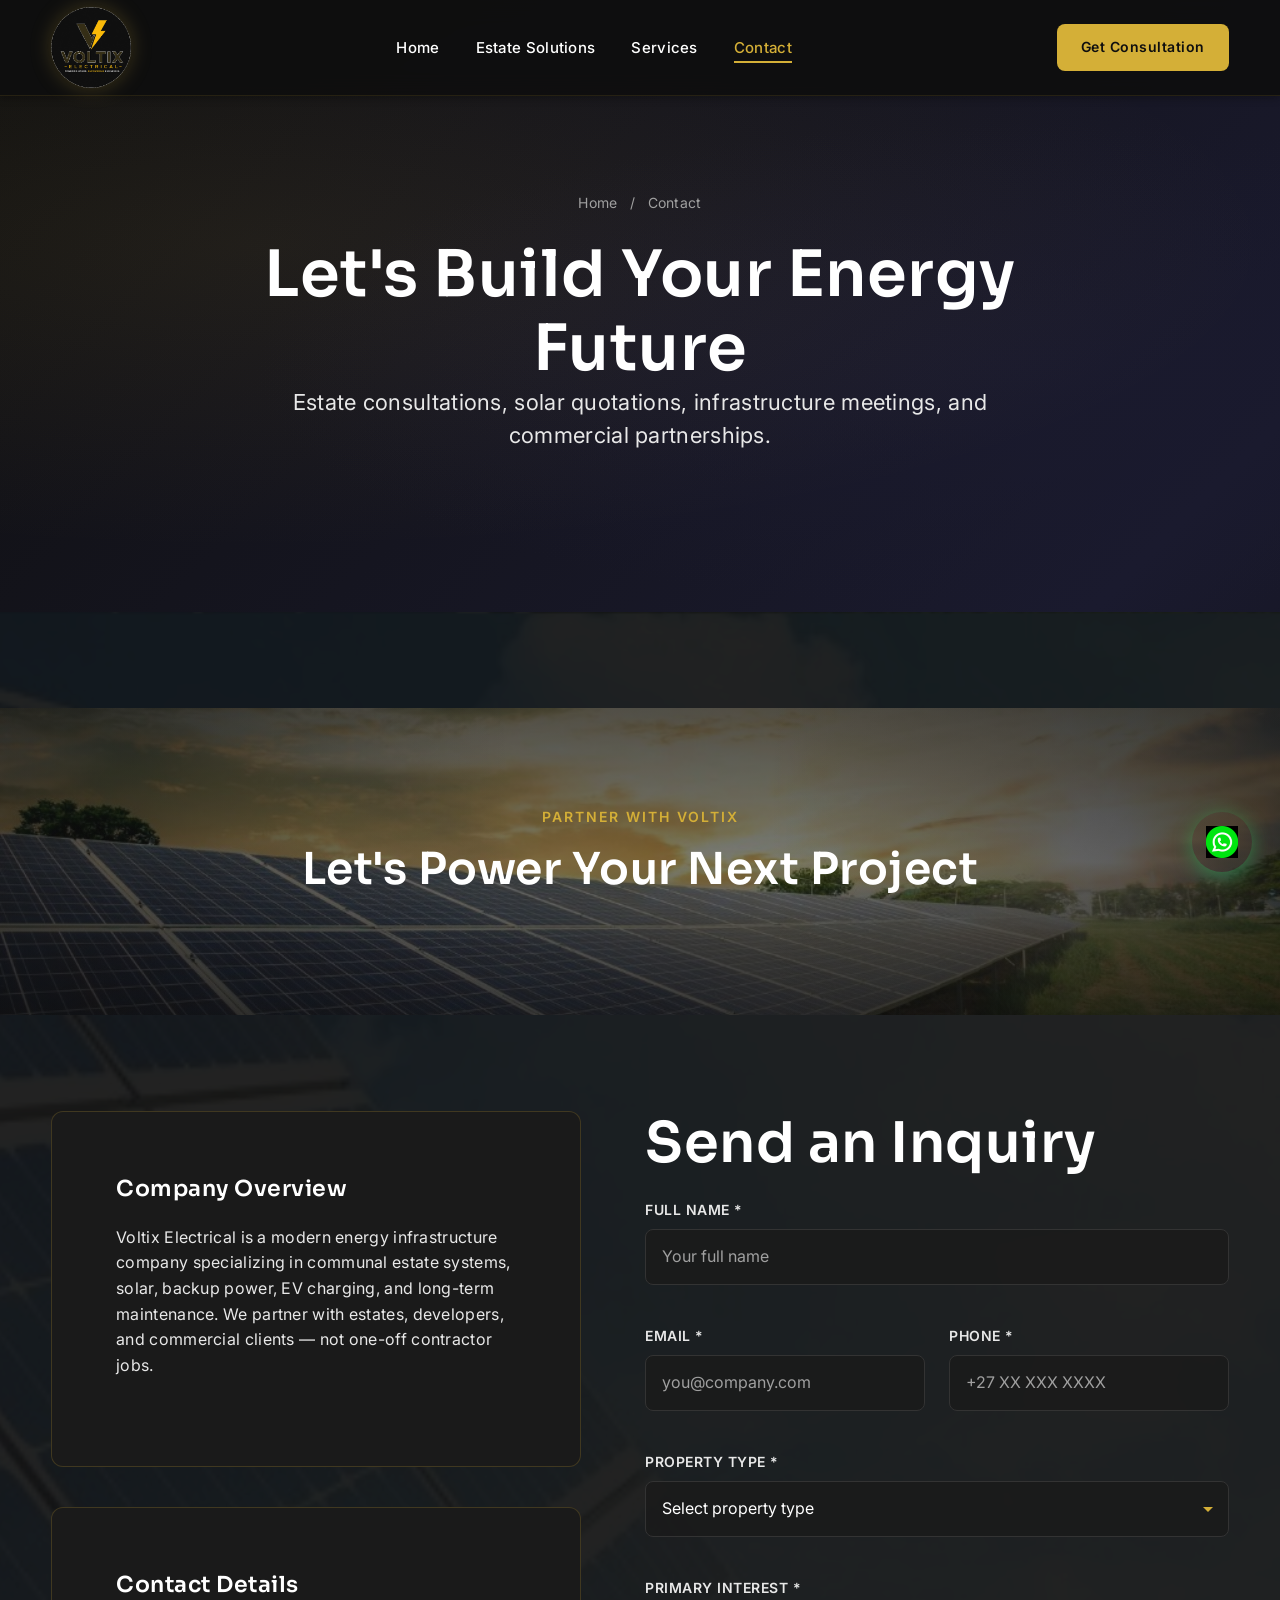
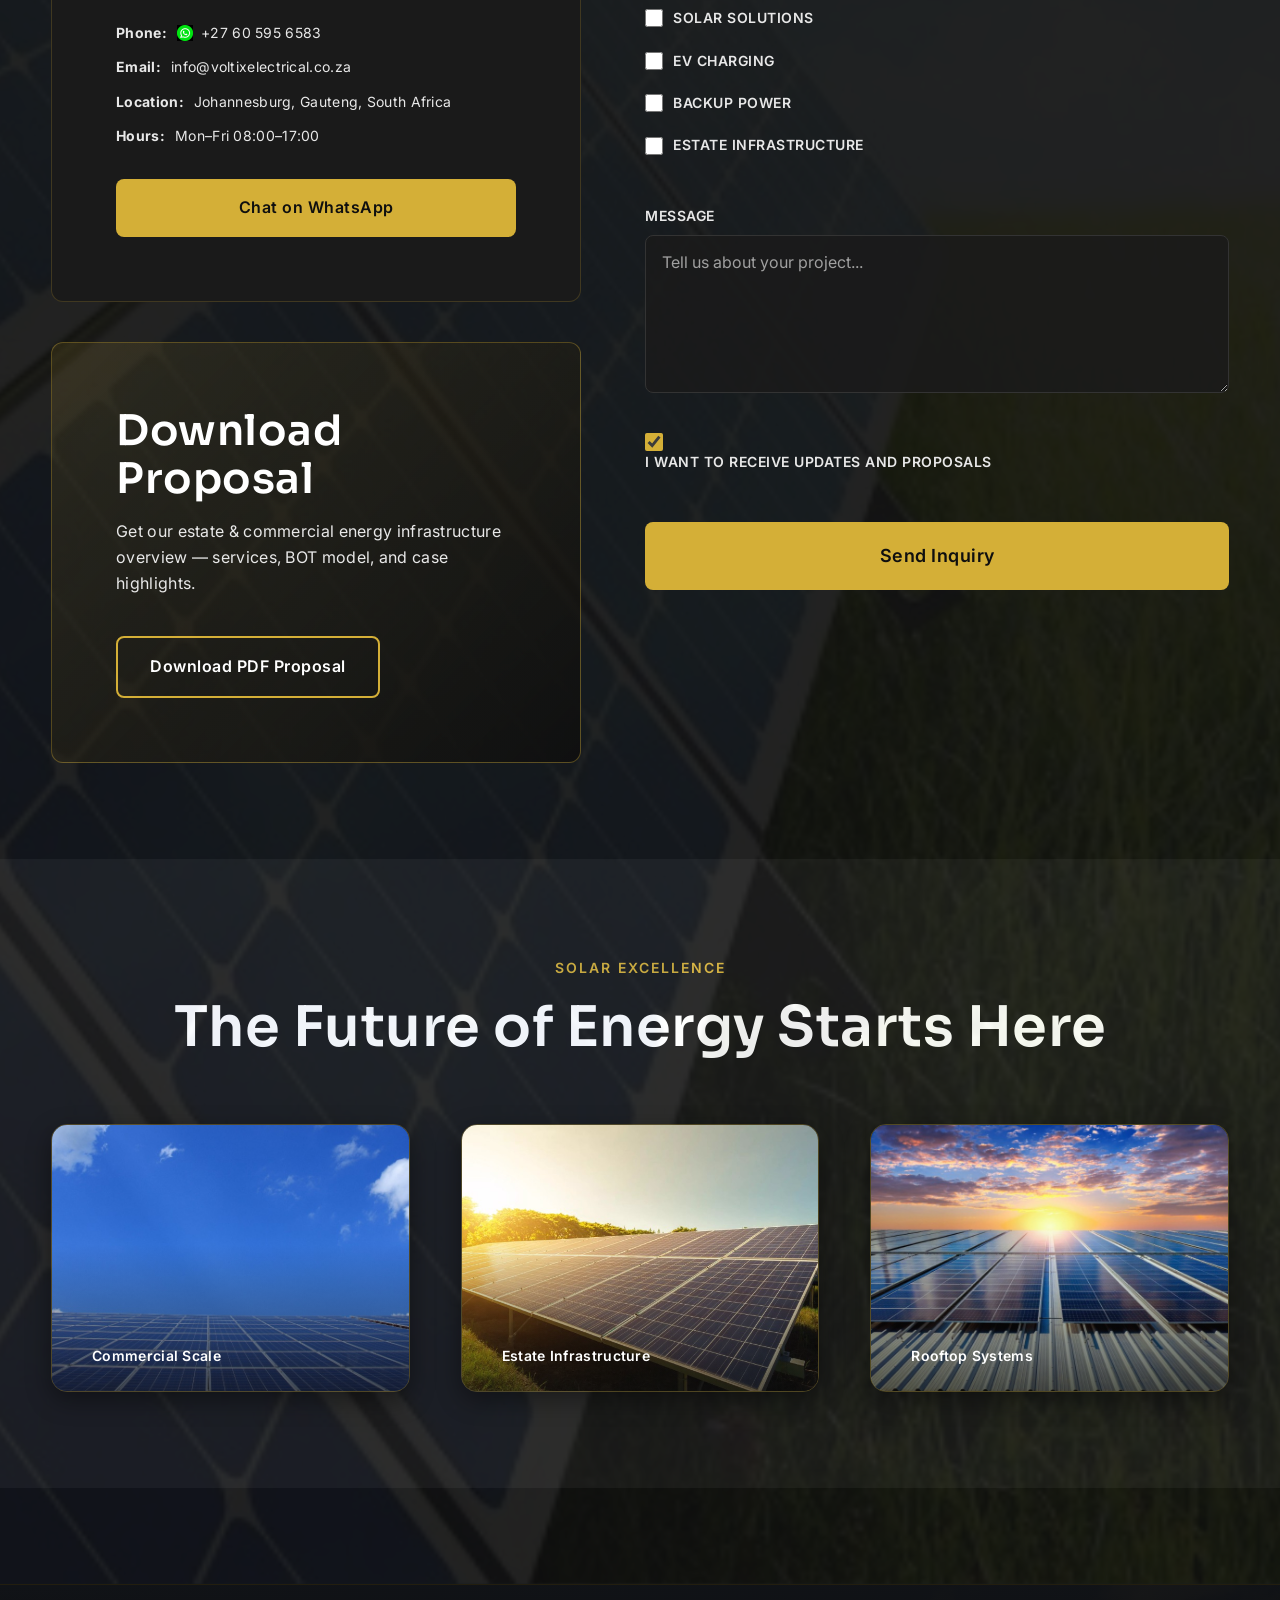
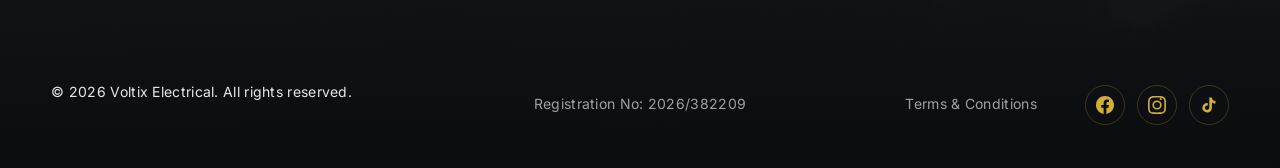
==== contact.html @ 6194da38 "Initial commit: Voltix Electrical marketing website. Static multi-page site with estate solutions, s" ====
<!DOCTYPE html>
<html lang="en">
<head>
  <meta charset="UTF-8">
  <meta name="viewport" content="width=device-width, initial-scale=1.0">
  <meta name="description" content="Contact Voltix Electrical — estate consultations, solar quotes, infrastructure meetings, and commercial partnerships.">
  <title>Contact | Voltix Electrical</title>
  <link rel="icon" href="data:image/svg+xml,%3Csvg xmlns='http://www.w3.org/2000/svg' viewBox='0 0 100 100'%3E%3Ccircle cx='50' cy='50' r='45' fill='%230F0F0F' stroke='%23D4AF37' stroke-width='3'/%3E%3Ctext x='50' y='62' font-size='36' font-weight='bold' text-anchor='middle' fill='%23D4AF37'%3EV%3C/text%3E%3C/svg%3E">
  <link rel="stylesheet" href="css/variables.css">
  <link rel="stylesheet" href="css/reset.css">
  <link rel="stylesheet" href="css/global.css">
  <link rel="stylesheet" href="css/navigation.css">
  <link rel="stylesheet" href="css/footer.css">
  <link rel="stylesheet" href="css/hero.css">
  <link rel="stylesheet" href="css/sections.css">
  <link rel="stylesheet" href="css/animations.css">
  <link rel="stylesheet" href="css/form.css">
  <link rel="stylesheet" href="css/layout-images.css">
</head>
<body>
  <nav class="navbar" aria-label="Main navigation">
    <div class="navbar-container">
      <a href="index.html" class="navbar-logo" aria-label="Voltix Home">
        <img src="assets/images/voltix-logo.png" alt="Voltix Electrical" class="logo-img" width="81" height="81">
      </a>
      <ul class="navbar-menu">
        <li><a href="index.html" class="nav-link">Home</a></li>
        <li><a href="estate-solutions.html" class="nav-link">Estate Solutions</a></li>
        <li><a href="services.html" class="nav-link">Services</a></li>
        <li><a href="contact.html" class="nav-link active">Contact</a></li>
      </ul>
      <a href="contact.html" class="btn btn-primary btn-sm navbar-cta">Get Consultation</a>
      <button class="mobile-menu-toggle" id="mobileMenuToggle" aria-label="Open menu"><span></span><span></span><span></span></button>
    </div>
    
    <div class="mobile-menu" id="mobileMenu">
      <button class="mobile-menu-close" id="mobileMenuClose" aria-label="Close menu">&times;</button>
      <ul class="mobile-menu-items">
        <li><a href="index.html" class="nav-link">Home</a></li>
        <li><a href="estate-solutions.html" class="nav-link">Estate Solutions</a></li>
        <li><a href="services.html" class="nav-link">Services</a></li>
        <li><a href="contact.html" class="nav-link">Contact</a></li>
      </ul>
    </div>
  </nav>

  <header class="page-hero page-hero--estate-centered">
    <div class="hero-background"><div class="hero-gradient"></div><div class="hero-mesh"></div></div>
    <div class="hero-content container">
      <p class="breadcrumb"><a href="index.html">Home</a> <span>/</span> Contact</p>
      <h1>Let's Build Your Energy Future</h1>
      <p class="hero-subtitle">Estate consultations, solar quotations, infrastructure meetings, and commercial partnerships.</p>
    </div>
  </header>

  <main class="section contact-main-bg">
    <section class="bg-banner bg-banner--sunset" aria-label="Contact Voltix" style="min-height:28vh;">
      <div class="bg-banner-content">
        <span class="section-label">Partner With Voltix</span>
        <h2>Let's Power Your Next Project</h2>
      </div>
    </section>
    <div class="container contact-grid" style="padding-top:var(--spacing-2xl);padding-bottom:var(--spacing-2xl);">
      <div>
        <div class="contact-info-card">
          <h3>Company Overview</h3>
          <p>Voltix Electrical is a modern energy infrastructure company specializing in communal estate systems, solar, backup power, EV charging, and long-term maintenance. We partner with estates, developers, and commercial clients — not one-off contractor jobs.</p>
        </div>
        <div class="contact-info-card">
          <h3>Contact Details</h3>
          <ul class="footer-contact" style="list-style:none;">
            <li><strong>Phone:</strong> <a href="https://wa.me/27605956583" class="footer-whatsapp-link" target="_blank" rel="noopener noreferrer"><img src="assets/images/whatsapp-icon.png" alt="" class="whatsapp-icon" width="16" height="16" aria-hidden="true">+27 60 595 6583</a></li>
            <li><strong>Email:</strong> info@voltixelectrical.co.za</li>
            <li><strong>Location:</strong> Johannesburg, Gauteng, South Africa</li>
            <li><strong>Hours:</strong> Mon–Fri 08:00–17:00</li>
          </ul>
          <a href="https://wa.me/27605956583?text=Hi%20Voltix%2C%20I%27d%20like%20to%20schedule%20a%20consultation" class="btn btn-primary" style="margin-top:20px;width:100%;" target="_blank" rel="noopener">Chat on WhatsApp</a>
        </div>
        <div class="download-card" id="proposal">
          <h3>Download Proposal</h3>
          <p>Get our estate &amp; commercial energy infrastructure overview — services, BOT model, and case highlights.</p>
          <a href="assets/Voltix-Proposal.pdf" class="btn btn-secondary proposal-download" style="margin-top:16px;" download="Voltix-Estate-Proposal.pdf">Download PDF Proposal</a>
        </div>
      </div>

      <div>
        <h2 style="margin-bottom:24px;">Send an Inquiry</h2>
        <form class="contact-form" id="contactForm" novalidate>
          <div class="form-group">
            <label for="name">Full Name *</label>
            <input type="text" id="name" name="name" required placeholder="Your full name">
            <span class="error-message" id="nameError"></span>
          </div>
          <div class="form-row">
            <div class="form-group">
              <label for="email">Email *</label>
              <input type="email" id="email" name="email" required placeholder="you@company.com">
              <span class="error-message" id="emailError"></span>
            </div>
            <div class="form-group">
              <label for="phone">Phone *</label>
              <input type="tel" id="phone" name="phone" required placeholder="+27 XX XXX XXXX">
              <span class="error-message" id="phoneError"></span>
            </div>
          </div>
          <div class="form-group">
            <label for="propertyType">Property Type *</label>
            <select id="propertyType" name="propertyType" required>
              <option value="">Select property type</option>
              <option value="residential">Residential Estate</option>
              <option value="commercial">Commercial</option>
              <option value="industrial">Industrial</option>
              <option value="other">Other</option>
            </select>
          </div>
          <div class="form-group checkbox-group">
            <label>Primary Interest *</label>
            <div class="checkboxes">
              <label class="checkbox-label"><input type="checkbox" name="interest" value="solar"> Solar Solutions</label>
              <label class="checkbox-label"><input type="checkbox" name="interest" value="ev-charging"> EV Charging</label>
              <label class="checkbox-label"><input type="checkbox" name="interest" value="backup-power"> Backup Power</label>
              <label class="checkbox-label"><input type="checkbox" name="interest" value="estate"> Estate Infrastructure</label>
            </div>
          </div>
          <div class="form-group">
            <label for="message">Message</label>
            <textarea id="message" name="message" rows="5" placeholder="Tell us about your project..."></textarea>
          </div>
          <div class="form-group checkbox">
            <input type="checkbox" id="subscribe" name="subscribe" checked>
            <label for="subscribe">I want to receive updates and proposals</label>
          </div>
          <button type="submit" class="btn btn-primary btn-lg" style="width:100%;">Send Inquiry</button>
          <div class="form-message success-message" id="successMessage">Thank you! We will be in touch within 24 hours.</div>
        </form>
      </div>
    </div>

    <section class="showcase-section section-darker" style="padding-bottom:var(--spacing-2xl);">
      <div class="container section-header centered">
        <span class="section-label">Solar Excellence</span>
        <h2>The Future of Energy Starts Here</h2>
      </div>
      <div class="showcase-row">
        <figure class="image-frame">
          <img src="assets/images/solar-panorama-sky.png" alt="Solar panels under blue sky" loading="lazy">
          <figcaption>Commercial Scale</figcaption>
        </figure>
        <figure class="image-frame">
          <img src="assets/images/solar-farm-golden.png" alt="Solar farm golden hour" loading="lazy">
          <figcaption>Estate Infrastructure</figcaption>
        </figure>
        <figure class="image-frame">
          <img src="assets/images/solar-rooftop-commercial.png" alt="Rooftop solar sunset" loading="lazy">
          <figcaption>Rooftop Systems</figcaption>
        </figure>
      </div>
    </section>
  </main>

  <footer class="footer footer-visual">
    <div class="container">
      <div class="footer-bottom" style="border:none;padding-top:0;">
        <p>&copy; <span id="currentYear"></span> Voltix Electrical. All rights reserved.</p>
        <p class="footer-reg">Registration No: 2026/382209</p>
        <div class="footer-legal"><a href="terms-and-conditions.html">Terms &amp; Conditions</a></div>
        <div class="footer-social">
          <a href="https://www.facebook.com/share/18ZhwiWTwy/?mibextid=wwXIfr" target="_blank" rel="noopener noreferrer" aria-label="Facebook">
            <svg viewBox="0 0 24 24" fill="currentColor" width="18" height="18" aria-hidden="true"><path d="M24 12.073c0-6.627-5.373-12-12-12s-12 5.373-12 12c0 5.99 4.388 10.954 10.125 11.854v-8.385H7.078v-3.47h3.047V9.43c0-3.007 1.792-4.669 4.533-4.669 1.312 0 2.686.235 2.686.235v2.953H15.83c-1.491 0-1.956.925-1.956 1.874v2.25h3.328l-.532 3.47h-2.796v8.385C19.612 23.027 24 18.062 24 12.073z"/></svg>
          </a>
          <a href="https://www.instagram.com/voltix_electrical_pty?igsh=azE3eWN5cmJxajRw&amp;utm_source=qr" target="_blank" rel="noopener noreferrer" aria-label="Instagram">
            <svg viewBox="0 0 24 24" fill="currentColor" width="18" height="18" aria-hidden="true"><path d="M12 2.163c3.204 0 3.584.012 4.85.07 3.252.148 4.771 1.691 4.919 4.919.058 1.265.069 1.645.069 4.849 0 3.205-.012 3.584-.069 4.849-.149 3.225-1.664 4.771-4.919 4.919-1.266.058-1.644.07-4.85.07-3.204 0-3.584-.012-4.849-.07-3.26-.149-4.771-1.699-4.919-4.92-.058-1.265-.07-1.644-.07-4.849 0-3.204.013-3.583.07-4.849.149-3.227 1.664-4.771 4.919-4.919 1.266-.057 1.645-.069 4.849-.069zM12 0C8.741 0 8.333.014 7.053.072 2.695.272.273 2.69.073 7.052.014 8.333 0 8.741 0 12c0 3.259.014 3.668.072 4.948.2 4.358 2.618 6.78 6.98 6.98 1.281.058 1.689.072 4.948.072 3.259 0 3.668-.014 4.948-.072 4.354-.2 6.782-2.618 6.979-6.98.059-1.28.073-1.689.073-4.948 0-3.259-.014-3.667-.072-4.947-.196-4.354-2.617-6.78-6.979-6.98C15.668.014 15.259 0 12 0zm0 5.838a6.162 6.162 0 100 12.324 6.162 6.162 0 000-12.324zM12 16a4 4 0 110-8 4 4 0 010 8zm6.406-11.845a1.44 1.44 0 11-2.881.001 1.44 1.44 0 012.881-.001z"/></svg>
          </a>
          <a href="https://www.tiktok.com/@voltixelectrical_" target="_blank" rel="noopener noreferrer" aria-label="TikTok">
            <svg viewBox="0 0 24 24" fill="currentColor" width="18" height="18" aria-hidden="true"><path d="M19.59 6.69a4.83 4.83 0 01-3.77-4.25V2h-3.45v13.67a2.89 2.89 0 01-5.2 1.74 2.89 2.89 0 012.31-4.64 2.93 2.93 0 01.88.13V9.4a6.84 6.84 0 00-1-.05A6.33 6.33 0 005 20.1a6.34 6.34 0 0010.86-4.43v-7a8.16 8.16 0 004.77 1.52v-3.4a4.85 4.85 0 01-1-.1z"/></svg>
          </a>
        </div>
      </div>
    </div>
  </footer>

  <a href="https://wa.me/27605956583" class="whatsapp-float" target="_blank" rel="noopener noreferrer" aria-label="Chat on WhatsApp">
    <img src="assets/images/whatsapp-icon.png" alt="" class="whatsapp-icon" width="32" height="32" aria-hidden="true">
  </a>
  <script src="js/navigation.js"></script>
  <script src="js/scroll-animations.js"></script>
  <script src="js/form-handler.js"></script>
  <script src="js/main.js"></script>
</body>
</html>
---- css/variables.css ----
:root {
  --color-black: #0f0f0f;
  --color-dark-bg: #1a1a1a;
  --color-dark-gray: #333333;
  --color-medium-gray: #a0a0a0;
  --color-light-gray: #e8e8e8;
  --color-white: #ffffff;
  --color-gold: #d4af37;
  --color-accent-gold: #ffc107;
  --color-dark-blue: #1a1a2e;

  --spacing-xs: 8px;
  --spacing-sm: 16px;
  --spacing-md: 24px;
  --spacing-lg: 40px;
  --spacing-xl: 64px;
  --spacing-2xl: 96px;

  --font-display: "Sora", "Poppins", sans-serif;
  --font-body: "Inter", sans-serif;

  --font-size-h1: 72px;
  --font-size-h2: 56px;
  --font-size-h3: 42px;
  --font-size-h4: 32px;
  --font-size-h5: 28px;
  --font-size-body: 16px;
  --font-size-small: 14px;
  --font-size-tiny: 12px;

  --transition-fast: 0.2s cubic-bezier(0.4, 0, 0.2, 1);
  --transition-base: 0.3s cubic-bezier(0.4, 0, 0.2, 1);
  --transition-slow: 0.5s cubic-bezier(0.4, 0, 0.2, 1);

  --shadow-sm: 0 2px 8px rgba(0, 0, 0, 0.3);
  --shadow-md: 0 8px 24px rgba(0, 0, 0, 0.4);
  --shadow-lg: 0 16px 40px rgba(0, 0, 0, 0.5);
  --shadow-gold: 0 0 24px rgba(212, 175, 55, 0.3);
  --shadow-gold-glow: 0 0 40px rgba(212, 175, 55, 0.4);

  --nav-height: 96px;
  --container-max: 100%;
  --site-gutter: clamp(20px, 4vw, 64px);
  --radius-md: 12px;
  --radius-lg: 16px;
}

@media (max-width: 768px) {
  :root {
    --font-size-h1: 48px;
    --font-size-h2: 36px;
    --font-size-h3: 28px;
    --font-size-h4: 24px;
    --nav-height: 80px;
    --spacing-2xl: 64px;
    --spacing-xl: 40px;
  }
}
---- css/global.css ----
@import url("https://fonts.googleapis.com/css2?family=Inter:wght@400;500;600&family=Poppins:wght@500;600;700&family=Sora:wght@500;600;700&display=swap");

body {
  background-color: var(--color-black);
  color: var(--color-white);
  font-family: var(--font-body);
  font-size: var(--font-size-body);
  line-height: 1.6;
  letter-spacing: 0.3px;
  overflow-x: hidden;
}

body::before {
  content: "";
  position: fixed;
  inset: 0;
  background-image: url("data:image/svg+xml,%3Csvg viewBox='0 0 200 200' xmlns='http://www.w3.org/2000/svg'%3E%3Cfilter id='noise'%3E%3CfeTurbulence type='fractalNoise' baseFrequency='0.9' numOctaves='4' /%3E%3C/filter%3E%3Crect width='200' height='200' filter='url(%23noise)' opacity='0.005'/%3E%3C/svg%3E");
  pointer-events: none;
  z-index: 9999;
  opacity: 0.5;
}

h1,
h2,
h3,
h4,
h5,
h6 {
  font-family: var(--font-display);
  font-weight: 600;
  letter-spacing: 0.5px;
  line-height: 1.15;
}

h1 {
  font-size: var(--font-size-h1);
}
h2 {
  font-size: var(--font-size-h2);
}
h3 {
  font-size: var(--font-size-h3);
}
h4 {
  font-size: var(--font-size-h4);
}
h5 {
  font-size: var(--font-size-h5);
}

p {
  color: var(--color-light-gray);
  margin-bottom: var(--spacing-md);
}

a {
  text-decoration: none;
  transition: var(--transition-base);
}

.container {
  max-width: var(--container-max);
  margin: 0 auto;
  padding: 0 var(--spacing-xl);
}

.section {
  padding: var(--spacing-2xl) 0;
  position: relative;
}

.section-dark {
  background-color: var(--color-black);
}

.section-darker {
  background-color: var(--color-dark-bg);
}

.section-label {
  display: inline-block;
  font-size: var(--font-size-small);
  font-weight: 600;
  text-transform: uppercase;
  letter-spacing: 2px;
  color: var(--color-gold);
  margin-bottom: var(--spacing-sm);
}

.section-header {
  max-width: 720px;
  margin-bottom: var(--spacing-xl);
}

.section-header.centered {
  margin-left: auto;
  margin-right: auto;
  text-align: center;
}

.text-gold {
  color: var(--color-gold);
}
.text-white {
  color: var(--color-white);
}
.text-gray {
  color: var(--color-light-gray);
}
.text-center {
  text-align: center;
}

.btn {
  padding: 16px 32px;
  border-radius: 8px;
  font-size: var(--font-size-body);
  font-weight: 600;
  font-family: var(--font-body);
  display: inline-flex;
  align-items: center;
  justify-content: center;
  gap: 8px;
  transition: var(--transition-base);
  letter-spacing: 0.5px;
  white-space: nowrap;
}

.btn-primary {
  background-color: var(--color-gold);
  color: var(--color-black);
}

.btn-primary:hover {
  background-color: var(--color-accent-gold);
  box-shadow: var(--shadow-gold-glow);
  transform: translateY(-2px);
}

.btn-secondary {
  background: transparent;
  color: var(--color-white);
  border: 2px solid var(--color-gold);
}

.btn-secondary:hover {
  background-color: var(--color-gold);
  color: var(--color-black);
  box-shadow: var(--shadow-gold-glow);
}

.btn-sm {
  padding: 12px 24px;
  font-size: var(--font-size-small);
}
.btn-lg {
  padding: 20px 40px;
  font-size: 18px;
}

.breadcrumb {
  font-size: var(--font-size-small);
  color: var(--color-medium-gray);
  margin-bottom: var(--spacing-md);
}

.breadcrumb a:hover {
  color: var(--color-gold);
}

.breadcrumb span {
  color: var(--color-medium-gray);
  margin: 0 8px;
}

.page-offset {
  padding-top: var(--nav-height);
}

.grid-3 {
  display: grid;
  grid-template-columns: repeat(3, 1fr);
  gap: var(--spacing-lg);
}

.grid-4 {
  display: grid;
  grid-template-columns: repeat(4, 1fr);
  gap: var(--spacing-lg);
}

@media (max-width: 1024px) {
  .grid-4 {
    grid-template-columns: repeat(2, 1fr);
  }
}

@media (max-width: 768px) {
  .container {
    padding: 0 var(--spacing-lg);
  }

  .grid-3,
  .grid-4 {
    grid-template-columns: 1fr;
  }
}
---- css/navigation.css ----
.navbar {
  position: fixed;
  top: 0;
  left: 0;
  right: 0;
  height: var(--nav-height);
  background: rgba(15, 15, 15, 0.92);
  backdrop-filter: blur(12px);
  border-bottom: 1px solid rgba(212, 175, 55, 0.12);
  z-index: 1000;
  box-shadow: var(--shadow-sm);
}

.navbar-container {
  max-width: var(--container-max);
  margin: 0 auto;
  padding: 0 var(--spacing-xl);
  height: 100%;
  display: flex;
  align-items: center;
  justify-content: space-between;
  gap: var(--spacing-md);
}

.navbar-logo {
  display: flex;
  align-items: center;
  flex-shrink: 0;
}

.logo-img {
  height: 81px;
  width: auto;
  display: block;
  object-fit: contain;
  filter: drop-shadow(0 0 10px rgba(212, 175, 55, 0.25));
  transition: var(--transition-base);
}

.navbar-logo:hover .logo-img {
  filter: drop-shadow(0 0 14px rgba(212, 175, 55, 0.45));
  transform: scale(1.03);
}

@media (max-width: 768px) {
  .logo-img {
    height: 68px;
  }
}

.navbar-menu {
  display: flex;
  gap: 36px;
  align-items: center;
}

.nav-link {
  font-size: 15px;
  font-weight: 500;
  color: var(--color-white);
  position: relative;
}

.nav-link::after {
  content: "";
  position: absolute;
  bottom: -6px;
  left: 0;
  width: 0;
  height: 2px;
  background: var(--color-gold);
  transition: var(--transition-base);
}

.nav-link:hover,
.nav-link.active {
  color: var(--color-gold);
}

.nav-link:hover::after,
.nav-link.active::after {
  width: 100%;
}

.mobile-menu-toggle {
  display: none;
  flex-direction: column;
  gap: 6px;
  padding: 4px;
}

.mobile-menu-toggle span {
  width: 24px;
  height: 2px;
  background: var(--color-gold);
  transition: var(--transition-base);
}

.mobile-menu-toggle.active span:nth-child(1) {
  transform: rotate(45deg) translate(6px, 6px);
}

.mobile-menu-toggle.active span:nth-child(2) {
  opacity: 0;
}

.mobile-menu-toggle.active span:nth-child(3) {
  transform: rotate(-45deg) translate(6px, -6px);
}

.mobile-menu {
  position: fixed;
  inset: 0;
  background: rgba(15, 15, 15, 0.98);
  backdrop-filter: blur(12px);
  z-index: 999;
  padding: calc(var(--nav-height) + 24px) var(--spacing-lg) var(--spacing-lg);
  display: none;
  flex-direction: column;
}

.mobile-menu.active {
  display: flex;
}

.mobile-menu-close {
  position: absolute;
  top: 20px;
  right: 20px;
  font-size: 36px;
  color: var(--color-gold);
  line-height: 1;
}

.mobile-menu-items {
  display: flex;
  flex-direction: column;
  gap: 8px;
}

.mobile-menu-items .nav-link {
  font-size: 20px;
  padding: 14px 0;
  border-bottom: 1px solid rgba(212, 175, 55, 0.15);
}

@media (max-width: 768px) {
  .navbar-container {
    padding: 0 var(--spacing-lg);
  }

  .navbar-menu,
  .navbar-cta {
    display: none;
  }

  .mobile-menu-toggle {
    display: flex;
  }
}
---- css/footer.css ----
.footer {
  position: relative;
  background: linear-gradient(180deg, var(--color-black) 0%, #0a0a0a 100%);
  border-top: 1px solid rgba(212, 175, 55, 0.12);
  padding: var(--spacing-2xl) 0 var(--spacing-lg);
  overflow: hidden;
}

.footer.footer-visual::before {
  content: "";
  position: absolute;
  inset: 0;
  background: url("../assets/images/solar-panorama-sky.png") center/cover no-repeat;
  opacity: 0.32;
  z-index: 0;
}

.footer.footer-visual::after {
  content: "";
  position: absolute;
  inset: 0;
  background: linear-gradient(
    180deg,
    rgba(15, 15, 15, 0.88) 0%,
    rgba(10, 10, 10, 0.94) 100%
  );
  z-index: 0;
}

.footer.footer-visual > .container {
  position: relative;
  z-index: 1;
}

.footer.footer-visual .footer-grid,
.footer.footer-visual .footer-bottom {
  position: relative;
  z-index: 1;
}

.footer-grid {
  display: grid;
  grid-template-columns: 1.4fr 1fr 1fr 1fr;
  gap: var(--spacing-xl);
  margin-bottom: var(--spacing-xl);
}

.footer-brand .logo-img {
  height: 87px;
  margin-bottom: var(--spacing-md);
}

.footer-brand p {
  font-size: var(--font-size-small);
  max-width: 280px;
  margin-top: 0;
}

.footer-heading {
  font-size: var(--font-size-small);
  font-weight: 600;
  text-transform: uppercase;
  letter-spacing: 1.5px;
  color: var(--color-gold);
  margin-bottom: var(--spacing-md);
}

.footer-links li {
  margin-bottom: 10px;
}

.footer-links a {
  color: var(--color-light-gray);
  font-size: var(--font-size-small);
}

.footer-links a:hover {
  color: var(--color-gold);
}

.footer-contact li {
  display: flex;
  align-items: flex-start;
  gap: 10px;
  margin-bottom: 12px;
  font-size: var(--font-size-small);
  color: var(--color-light-gray);
}

.footer-contact svg {
  flex-shrink: 0;
  margin-top: 2px;
  color: var(--color-gold);
}

.footer-whatsapp-link {
  display: inline-flex;
  align-items: center;
  gap: 8px;
  color: var(--color-light-gray);
  transition: var(--transition-base);
}

.footer-whatsapp-link:hover {
  color: #25d366;
}

.footer-whatsapp-link .whatsapp-icon {
  flex-shrink: 0;
  width: 16px;
  height: 16px;
  display: block;
  object-fit: contain;
}

.footer-bottom {
  position: relative;
  padding-top: var(--spacing-lg);
  border-top: 1px solid rgba(255, 255, 255, 0.06);
  display: flex;
  flex-wrap: wrap;
  align-items: center;
  justify-content: space-between;
  gap: var(--spacing-md);
  font-size: var(--font-size-small);
  color: var(--color-medium-gray);
}

.footer-reg {
  position: absolute;
  left: 50%;
  transform: translateX(-50%);
  margin: 0;
  text-align: center;
  color: var(--color-medium-gray);
  white-space: nowrap;
  pointer-events: none;
}

.footer-bottom .footer-legal {
  order: 0;
  margin-left: auto;
  margin-right: var(--spacing-md);
}

@media (max-width: 600px) {
  .footer-bottom {
    flex-direction: column;
    text-align: center;
  }

  .footer-reg {
    position: static;
    transform: none;
    width: 100%;
    order: 1;
    pointer-events: auto;
  }

  .footer-bottom .footer-legal {
    margin-left: 0;
    margin-right: 0;
  }
}

.footer-social {
  display: flex;
  gap: 12px;
}

.footer-social a {
  width: 40px;
  height: 40px;
  border-radius: 50%;
  border: 1px solid rgba(212, 175, 55, 0.25);
  display: flex;
  align-items: center;
  justify-content: center;
  color: var(--color-gold);
  transition: var(--transition-base);
}

.footer-social a:hover {
  background: var(--color-gold);
  color: var(--color-black);
  box-shadow: var(--shadow-gold);
}

.footer-social a svg {
  display: block;
}

@media (max-width: 900px) {
  .footer-grid {
    grid-template-columns: 1fr 1fr;
  }
}

@media (max-width: 600px) {
  .footer-grid {
    grid-template-columns: 1fr;
  }
}
---- css/hero.css ----
.hero {
  min-height: 100vh;
  display: flex;
  flex-direction: column;
  align-items: center;
  justify-content: center;
  position: relative;
  overflow: hidden;
  padding-top: var(--nav-height);
}

.hero-background {
  position: absolute;
  inset: 0;
}

.hero-gradient {
  position: absolute;
  inset: 0;
  background: linear-gradient(
    135deg,
    var(--color-black) 0%,
    var(--color-dark-blue) 45%,
    #0f0f14 70%,
    var(--color-black) 100%
  );
  background-size: 200% 200%;
  animation: gradientShift 10s ease-in-out infinite;
}

@keyframes gradientShift {
  0%,
  100% {
    background-position: 0% 50%;
  }
  50% {
    background-position: 100% 50%;
  }
}

.hero-mesh {
  position: absolute;
  inset: 0;
  background:
    radial-gradient(ellipse 80% 50% at 20% 40%, rgba(212, 175, 55, 0.08), transparent),
    radial-gradient(ellipse 60% 40% at 80% 60%, rgba(26, 26, 46, 0.9), transparent);
}

.hero-lightning {
  position: absolute;
  top: 8%;
  right: 5%;
  width: min(420px, 40vw);
  height: auto;
  opacity: 0.12;
  animation: float 7s ease-in-out infinite;
  pointer-events: none;
}

@keyframes float {
  0%,
  100% {
    transform: translateY(0);
  }
  50% {
    transform: translateY(-24px);
  }
}

.hero-grid-lines {
  position: absolute;
  inset: 0;
  background-image:
    linear-gradient(rgba(212, 175, 55, 0.03) 1px, transparent 1px),
    linear-gradient(90deg, rgba(212, 175, 55, 0.03) 1px, transparent 1px);
  background-size: 60px 60px;
  mask-image: radial-gradient(ellipse at center, black 20%, transparent 75%);
}

.hero-content {
  position: relative;
  z-index: 2;
  width: 100%;
  max-width: 900px;
  margin: 0 auto;
  padding: var(--spacing-xl) var(--spacing-lg);
  display: flex;
  flex-direction: column;
  align-items: center;
  justify-content: center;
  text-align: center;
}

.hero-badge {
  display: inline-flex;
  align-items: center;
  justify-content: center;
  gap: 8px;
  padding: 8px 16px;
  border-radius: 100px;
  border: 1px solid rgba(212, 175, 55, 0.35);
  background: rgba(212, 175, 55, 0.08);
  font-size: var(--font-size-small);
  color: var(--color-gold);
  margin: 0 auto var(--spacing-lg);
}

.hero-title {
  width: 100%;
  margin-bottom: var(--spacing-md);
  font-weight: 700;
  letter-spacing: -0.5px;
  text-align: center;
}

.hero-title .highlight {
  background: linear-gradient(135deg, var(--color-white), var(--color-gold));
  -webkit-background-clip: text;
  background-clip: text;
  color: transparent;
}

.hero-subtitle {
  font-size: clamp(18px, 2.5vw, 26px);
  color: var(--color-light-gray);
  width: 100%;
  max-width: 640px;
  margin: 0 auto var(--spacing-xl);
  line-height: 1.5;
  text-align: center;
}

.hero-buttons {
  display: flex;
  gap: 16px;
  justify-content: center;
  align-items: center;
  flex-wrap: wrap;
  width: 100%;
  margin: 0 auto;
}

.scroll-indicator {
  position: absolute;
  bottom: 32px;
  left: 50%;
  transform: translateX(-50%);
  color: var(--color-gold);
  animation: bounce 2s infinite;
  z-index: 2;
}

@keyframes bounce {
  0%,
  20%,
  50%,
  80%,
  100% {
    transform: translateX(-50%) translateY(0);
  }
  40% {
    transform: translateX(-50%) translateY(-10px);
  }
  60% {
    transform: translateX(-50%) translateY(-5px);
  }
}

.page-hero {
  min-height: 60vh;
  display: flex;
  align-items: center;
  position: relative;
  overflow: hidden;
  padding-top: var(--nav-height);
}

.page-hero .hero-content {
  text-align: left;
  max-width: 100%;
  margin: 0 auto;
  width: 100%;
  padding: var(--spacing-2xl) var(--site-gutter, var(--spacing-xl));
}

.page-hero h1 {
  font-size: clamp(40px, 6vw, 64px);
  max-width: 800px;
}

.page-hero .hero-subtitle {
  margin-left: 0;
  font-size: clamp(16px, 2vw, 22px);
}

.page-hero--estate-centered .hero-content {
  text-align: center;
}

.page-hero--estate-centered .hero-subtitle {
  margin-left: auto;
  margin-right: auto;
  max-width: 720px;
  text-align: center;
}

.page-hero--estate-centered h1 {
  margin-left: auto;
  margin-right: auto;
}

.page-hero--estate-centered .breadcrumb {
  text-align: center;
}

.page-hero-circuit::before {
  content: "";
  position: absolute;
  inset: 0;
  background-image: url("data:image/svg+xml,%3Csvg width='60' height='60' viewBox='0 0 60 60' xmlns='http://www.w3.org/2000/svg'%3E%3Cpath d='M30 0v20M30 40v20M0 30h20M40 30h20' stroke='%23D4AF37' stroke-opacity='0.06' fill='none'/%3E%3C/svg%3E");
  opacity: 0.6;
}

@media (max-width: 768px) {
  .hero-buttons {
    flex-direction: column;
    align-items: stretch;
  }

  .hero-buttons .btn {
    width: 100%;
  }
}
---- css/sections.css ----
/* Service cards */
.service-card {
  background: linear-gradient(145deg, var(--color-black), var(--color-dark-bg));
  border: 1px solid rgba(212, 175, 55, 0.2);
  border-radius: var(--radius-md);
  padding: var(--spacing-xl);
  height: 100%;
  display: flex;
  flex-direction: column;
  position: relative;
  overflow: hidden;
  transition: all 0.4s cubic-bezier(0.4, 0, 0.2, 1);
}

.service-card::before {
  content: "";
  position: absolute;
  top: 0;
  left: -100%;
  width: 100%;
  height: 100%;
  background: linear-gradient(90deg, transparent, rgba(212, 175, 55, 0.08), transparent);
  transition: left var(--transition-slow);
}

.service-card:hover::before {
  left: 100%;
}

.service-card:hover {
  border-color: rgba(212, 175, 55, 0.7);
  box-shadow: var(--shadow-gold-glow);
  transform: translateY(-8px);
}

.card-icon {
  width: 72px;
  height: 72px;
  margin-bottom: var(--spacing-lg);
  color: var(--color-gold);
  transition: var(--transition-base);
}

.service-card:hover .card-icon {
  transform: scale(1.08) rotate(4deg);
  filter: drop-shadow(0 0 16px rgba(212, 175, 55, 0.45));
}

.card-title {
  font-size: var(--font-size-h4);
  margin-bottom: var(--spacing-md);
  color: var(--color-white);
}

.card-description {
  font-size: var(--font-size-body);
  flex-grow: 1;
  margin-bottom: var(--spacing-lg);
}

.card-cta {
  color: var(--color-gold);
  font-weight: 600;
  display: inline-flex;
  align-items: center;
  gap: 8px;
}

.card-cta .arrow {
  transition: var(--transition-base);
}

.card-cta:hover {
  gap: 12px;
  text-decoration: underline;
  text-underline-offset: 4px;
}

/* Split sections */
.split-section {
  display: grid;
  grid-template-columns: 1.1fr 0.9fr;
  gap: var(--spacing-xl);
  align-items: center;
}

.split-section.reverse {
  direction: rtl;
}

.split-section.reverse > * {
  direction: ltr;
}

.split-content h2 {
  margin-bottom: var(--spacing-md);
}

.split-content .gold-sub {
  font-family: var(--font-display);
  font-size: 18px;
  color: var(--color-gold);
  margin-bottom: var(--spacing-lg);
}

.feature-list {
  margin: var(--spacing-lg) 0;
}

.feature-list li {
  display: flex;
  align-items: flex-start;
  gap: 12px;
  margin-bottom: 14px;
  color: var(--color-light-gray);
}

.feature-list .icon {
  width: 22px;
  height: 22px;
  color: var(--color-gold);
  flex-shrink: 0;
  margin-top: 2px;
}

.split-image img {
  width: 100%;
  aspect-ratio: 4 / 3;
  object-fit: cover;
  border-radius: var(--radius-lg);
  border: 1px solid rgba(212, 175, 55, 0.25);
  box-shadow: var(--shadow-md);
  transition: var(--transition-base);
}

.split-image img:hover {
  box-shadow: var(--shadow-gold-glow);
  transform: scale(1.02);
}

.solar-section {
  background: var(--color-dark-bg);
  padding: 80px 0;
  position: relative;
  width: 100%;
}

.solar-section .container {
  max-width: 1400px;
}

.solar-section::after {
  content: "";
  position: absolute;
  inset: 0;
  background: linear-gradient(135deg, transparent 40%, rgba(212, 175, 55, 0.04));
  pointer-events: none;
}

/* BOT section */
.bot-section {
  background: linear-gradient(160deg, var(--color-black), var(--color-dark-blue), var(--color-black));
  background-size: 200% 200%;
  animation: gradientShift 12s ease infinite;
}

.bot-grid {
  display: grid;
  grid-template-columns: 1fr 1fr;
  gap: var(--spacing-xl);
  align-items: center;
  max-width: 1400px;
  margin-left: auto;
  margin-right: auto;
  width: 100%;
}

.metrics-row {
  display: grid;
  grid-template-columns: repeat(4, 1fr);
  gap: var(--spacing-md);
  margin: var(--spacing-xl) 0;
}

.metric-card {
  text-align: center;
  padding: var(--spacing-md);
  border-radius: var(--radius-md);
  border: 1px solid rgba(212, 175, 55, 0.15);
  background: rgba(255, 255, 255, 0.02);
}

.metric-value {
  font-family: var(--font-display);
  font-size: 28px;
  font-weight: 700;
  color: var(--color-gold);
}

.metric-label {
  font-size: var(--font-size-small);
  color: var(--color-medium-gray);
  margin-top: 4px;
}

.timeline {
  display: flex;
  gap: var(--spacing-md);
  margin-top: var(--spacing-lg);
}

.timeline-phase {
  flex: 1;
  padding: var(--spacing-lg);
  border-radius: var(--radius-md);
  border: 1px solid rgba(212, 175, 55, 0.2);
  background: rgba(15, 15, 15, 0.6);
  position: relative;
  transition: var(--transition-base);
}

.timeline-phase.active,
.timeline-phase:hover {
  border-color: var(--color-gold);
  box-shadow: var(--shadow-gold);
}

.timeline-phase .phase-num {
  font-size: var(--font-size-tiny);
  color: var(--color-gold);
  text-transform: uppercase;
  letter-spacing: 1px;
  margin-bottom: 8px;
}

.timeline-phase h4 {
  font-size: 20px;
  margin-bottom: 8px;
}

.timeline-phase p {
  font-size: var(--font-size-small);
  margin: 0;
}

/* CTA band */
.cta-band {
  text-align: center;
  padding: var(--spacing-2xl) var(--spacing-lg);
  background: var(--color-black);
  border-top: 2px solid;
  border-image: linear-gradient(90deg, transparent, rgba(212, 175, 55, 0.4), transparent) 1;
}

.cta-band h2 {
  font-size: clamp(32px, 4vw, 48px);
  margin-bottom: var(--spacing-md);
}

.cta-band .subtitle {
  font-size: 20px;
  color: var(--color-light-gray);
  max-width: 600px;
  margin: 0 auto var(--spacing-xl);
}

.cta-buttons {
  display: flex;
  gap: 16px;
  justify-content: center;
  flex-wrap: wrap;
  margin-bottom: var(--spacing-xl);
}

.trust-badges {
  display: flex;
  gap: var(--spacing-lg);
  justify-content: center;
  flex-wrap: wrap;
}

.trust-badge {
  display: flex;
  align-items: center;
  gap: 8px;
  padding: 10px 18px;
  border-radius: 100px;
  border: 1px solid rgba(212, 175, 55, 0.2);
  font-size: var(--font-size-small);
  color: var(--color-light-gray);
  animation: float 4s ease-in-out infinite;
}

.trust-badge:nth-child(2) {
  animation-delay: 0.5s;
}
.trust-badge:nth-child(3) {
  animation-delay: 1s;
}

/* Estate page numbered sections */
.numbered-section {
  position: relative;
  padding: var(--spacing-2xl) 0;
}

.section-number {
  position: absolute;
  top: var(--spacing-lg);
  left: 5%;
  font-family: var(--font-display);
  font-size: 120px;
  font-weight: 700;
  color: var(--color-gold);
  opacity: 0.08;
  line-height: 1;
  pointer-events: none;
}

.mini-features {
  display: grid;
  grid-template-columns: repeat(4, 1fr);
  gap: var(--spacing-md);
  margin: var(--spacing-lg) 0;
}

.mini-feature {
  padding: var(--spacing-md);
  border-radius: var(--radius-md);
  border: 1px solid rgba(255, 255, 255, 0.06);
  background: rgba(255, 255, 255, 0.02);
}

.mini-feature h5 {
  font-size: 16px;
  margin-bottom: 6px;
  color: var(--color-white);
}

.mini-feature p {
  font-size: var(--font-size-small);
  margin: 0;
}

/* Savings / revenue cards */
.stat-card {
  padding: var(--spacing-xl);
  border-radius: var(--radius-md);
  border: 1px solid rgba(212, 175, 55, 0.2);
  background: linear-gradient(145deg, rgba(26, 26, 26, 0.9), rgba(15, 15, 15, 0.95));
  text-align: center;
}

.stat-card .value {
  font-family: var(--font-display);
  font-size: 48px;
  font-weight: 700;
  color: var(--color-gold);
  line-height: 1;
}

.stat-card .label {
  margin-top: 8px;
  color: var(--color-medium-gray);
  font-size: var(--font-size-small);
}

/* Services tabs */
.services-tabs {
  display: flex;
  flex-wrap: wrap;
  gap: 10px;
  margin-bottom: var(--spacing-xl);
  justify-content: center;
}

.tab-btn {
  padding: 12px 20px;
  border-radius: 100px;
  border: 1px solid rgba(212, 175, 55, 0.3);
  color: var(--color-light-gray);
  font-size: var(--font-size-small);
  font-weight: 500;
  transition: var(--transition-base);
}

.tab-btn:hover,
.tab-btn.active {
  background: var(--color-gold);
  color: var(--color-black);
  border-color: var(--color-gold);
}

.tab-panel {
  display: none;
}

.tab-panel.active {
  display: block;
  animation: fadeIn 0.4s ease;
}

@keyframes fadeIn {
  from {
    opacity: 0;
    transform: translateY(12px);
  }
  to {
    opacity: 1;
    transform: translateY(0);
  }
}

/* Contact page */
.contact-grid {
  display: grid;
  grid-template-columns: 1fr 1.1fr;
  gap: var(--spacing-xl);
  align-items: start;
}

.contact-info-card {
  padding: var(--spacing-xl);
  border-radius: var(--radius-md);
  border: 1px solid rgba(212, 175, 55, 0.2);
  background: var(--color-dark-bg);
  margin-bottom: var(--spacing-lg);
}

.contact-info-card h3 {
  font-size: 22px;
  margin-bottom: var(--spacing-md);
}

.download-card {
  padding: var(--spacing-xl);
  border-radius: var(--radius-md);
  background: linear-gradient(135deg, rgba(212, 175, 55, 0.12), rgba(15, 15, 15, 0.9));
  border: 1px solid rgba(212, 175, 55, 0.35);
}

.download-card h3 {
  margin-bottom: var(--spacing-sm);
}

/* Floating WhatsApp */
.whatsapp-float {
  position: fixed;
  bottom: 28px;
  right: 28px;
  z-index: 900;
  width: 60px;
  height: 60px;
  border-radius: 50%;
  background: transparent;
  display: flex;
  align-items: center;
  justify-content: center;
  box-shadow: 0 4px 20px rgba(37, 211, 102, 0.45);
  transition: var(--transition-base);
}

.whatsapp-float:hover {
  transform: scale(1.08);
  box-shadow: 0 6px 28px rgba(37, 211, 102, 0.55);
}

.whatsapp-float .whatsapp-icon {
  width: 32px;
  height: 32px;
  display: block;
  object-fit: contain;
}

@media (max-width: 900px) {
  .split-section,
  .bot-grid,
  .contact-grid {
    grid-template-columns: 1fr;
  }

  .split-section.reverse {
    direction: ltr;
  }

  .metrics-row {
    grid-template-columns: repeat(2, 1fr);
  }

  .timeline {
    flex-direction: column;
  }

  .mini-features {
    grid-template-columns: 1fr 1fr;
  }
}

@media (max-width: 600px) {
  .mini-features {
    grid-template-columns: 1fr;
  }

  .metrics-row {
    grid-template-columns: 1fr;
  }
}
---- css/animations.css ----
@keyframes fadeInUp {
  from {
    opacity: 0;
    transform: translateY(30px);
  }
  to {
    opacity: 1;
    transform: translateY(0);
  }
}

.animate-fade-in {
  animation: fadeInUp 0.8s ease-out forwards;
  opacity: 0;
}

.animate-fade-in.delay-1 {
  animation-delay: 0.15s;
}
.animate-fade-in.delay-2 {
  animation-delay: 0.3s;
}
.animate-fade-in.delay-3 {
  animation-delay: 0.45s;
}

.section,
.service-card,
.stat-card,
.split-content,
.split-image,
.timeline-phase {
  opacity: 0;
  transform: translateY(28px);
  transition:
    opacity 0.65s ease-out,
    transform 0.65s ease-out;
}

.section.animate-in,
.service-card.animate-in,
.stat-card.animate-in,
.split-content.animate-in,
.split-image.animate-in,
.timeline-phase.animate-in {
  opacity: 1;
  transform: translateY(0);
}

.service-card:nth-child(1) {
  transition-delay: 0s;
}
.service-card:nth-child(2) {
  transition-delay: 0.1s;
}
.service-card:nth-child(3) {
  transition-delay: 0.2s;
}

.service-card.animate-in:nth-child(1),
.service-card.animate-in:nth-child(2),
.service-card.animate-in:nth-child(3) {
  transition-delay: 0s;
}

.split-content.animate-in {
  transform: translateX(0);
}

.split-section .split-content {
  transform: translateX(-24px);
}

.split-section .split-image {
  transform: translateX(24px);
}

.split-section .split-content.animate-in,
.split-section .split-image.animate-in {
  transform: translate(0);
}

@media (prefers-reduced-motion: reduce) {
  *,
  *::before,
  *::after {
    animation-duration: 0.01ms !important;
    animation-iteration-count: 1 !important;
    transition-duration: 0.01ms !important;
  }

  .section,
  .service-card,
  .stat-card,
  .split-content,
  .split-image,
  .timeline-phase {
    opacity: 1;
    transform: none;
  }
}
---- css/form.css ----
.contact-form {
  max-width: 100%;
}

.form-group {
  margin-bottom: var(--spacing-lg);
  display: flex;
  flex-direction: column;
}

.form-group label {
  font-size: var(--font-size-small);
  font-weight: 600;
  color: var(--color-light-gray);
  text-transform: uppercase;
  letter-spacing: 0.5px;
  margin-bottom: 8px;
}

input[type="text"],
input[type="email"],
input[type="tel"],
select,
textarea {
  background: rgba(26, 26, 26, 0.85);
  border: 1px solid var(--color-dark-gray);
  color: var(--color-white);
  padding: 14px 16px;
  border-radius: 8px;
  font-size: 16px;
  transition: var(--transition-base);
  width: 100%;
}

input:focus,
select:focus,
textarea:focus {
  outline: none;
  border-color: var(--color-gold);
  background: rgba(26, 26, 26, 1);
  box-shadow: 0 0 20px rgba(212, 175, 55, 0.15);
}

input::placeholder,
textarea::placeholder {
  color: var(--color-medium-gray);
}

select {
  cursor: pointer;
  appearance: none;
  background-image: url("data:image/svg+xml,%3Csvg xmlns='http://www.w3.org/2000/svg' width='12' height='12' viewBox='0 0 12 12'%3E%3Cpath fill='%23D4AF37' d='M6 9L1 4h10z'/%3E%3C/svg%3E");
  background-repeat: no-repeat;
  background-position: right 14px center;
  padding-right: 40px;
}

textarea {
  resize: vertical;
  min-height: 130px;
}

.error-message {
  color: #ff6b6b;
  font-size: 12px;
  margin-top: 6px;
  display: none;
}

.error-message.show {
  display: block;
}

input.error,
select.error,
textarea.error {
  border-color: #ff6b6b;
}

.checkbox-group .checkboxes {
  display: flex;
  flex-direction: column;
  gap: 12px;
}

.checkbox-label {
  display: flex;
  align-items: center;
  gap: 10px;
  cursor: pointer;
  font-size: var(--font-size-small);
  color: var(--color-light-gray);
  text-transform: none;
  font-weight: 400;
}

input[type="checkbox"] {
  width: 18px;
  height: 18px;
  accent-color: var(--color-gold);
}

.form-row {
  display: grid;
  grid-template-columns: 1fr 1fr;
  gap: var(--spacing-md);
}

.form-message {
  text-align: center;
  padding: 16px;
  border-radius: 8px;
  margin-top: var(--spacing-md);
  display: none;
}

.form-message.show {
  display: block;
  animation: fadeInUp 0.4s ease;
}

.success-message {
  background: rgba(76, 175, 80, 0.1);
  border: 1px solid #4caf50;
  color: #4caf50;
}

@media (max-width: 600px) {
  .form-row {
    grid-template-columns: 1fr;
  }
}
---- css/layout-images.css ----
/* Full-width layout */
:root {
  --container-max: 100%;
  --site-gutter: clamp(20px, 4vw, 64px);
}

.container {
  width: 100%;
  max-width: 100%;
  padding-left: var(--site-gutter);
  padding-right: var(--site-gutter);
}

.navbar-container {
  max-width: 100%;
  padding-left: var(--site-gutter);
  padding-right: var(--site-gutter);
}

main {
  text-align: center;
}

main .section-header,
main .section-header p,
main .cta-band,
main .cta-band .subtitle,
main .gold-sub {
  text-align: center;
  margin-left: auto;
  margin-right: auto;
}

main .hero-buttons,
main .cta-buttons,
main .trust-badges,
main .metrics-row,
main .grid-3,
main .grid-4,
main .showcase-row,
main .services-tabs {
  justify-content: center;
  margin-left: auto;
  margin-right: auto;
}

main .split-section {
  text-align: left;
  max-width: 1400px;
  margin-left: auto;
  margin-right: auto;
}

main .feature-list li {
  justify-content: flex-start;
}

main .service-card {
  text-align: left;
}

main .card-cta,
main .split-content .btn {
  align-self: flex-start;
}

main .split-content {
  display: flex;
  flex-direction: column;
  align-items: flex-start;
}

main .contact-grid {
  text-align: left;
  max-width: 1400px;
  margin-left: auto;
  margin-right: auto;
}

@media (max-width: 900px) {
  main .split-content {
    align-items: center;
    text-align: center;
  }

  main .feature-list li {
    justify-content: center;
  }

  main .card-cta,
  main .split-content .btn {
    align-self: center;
  }
}

/* Full-bleed background bands */
.bg-banner {
  position: relative;
  width: 100%;
  min-height: 42vh;
  display: flex;
  align-items: center;
  justify-content: center;
  background-color: var(--color-black);
  background-size: cover;
  background-position: center;
  background-repeat: no-repeat;
  background-attachment: fixed;
  overflow: hidden;
}

.bg-banner::before {
  content: "";
  position: absolute;
  inset: 0;
  background: linear-gradient(
    180deg,
    rgba(15, 15, 15, 0.72) 0%,
    rgba(15, 15, 15, 0.55) 50%,
    rgba(15, 15, 15, 0.82) 100%
  );
  z-index: 1;
}

.bg-banner::after {
  content: "";
  position: absolute;
  inset: 0;
  background: linear-gradient(90deg, rgba(15, 15, 15, 0.4), transparent 40%, transparent 60%, rgba(15, 15, 15, 0.4));
  z-index: 1;
}

.bg-banner-content {
  position: relative;
  z-index: 2;
  text-align: center;
  padding: var(--spacing-2xl) var(--site-gutter);
  max-width: 800px;
}

.bg-banner-content h2 {
  font-size: clamp(28px, 4vw, 44px);
  margin-bottom: var(--spacing-md);
}

.bg-banner-content p {
  font-size: 18px;
  color: var(--color-light-gray);
}

.bg-banner--sunset {
  background-image: url("../assets/images/solar-sunset-field.png");
}

.bg-banner--farm {
  background-image: url("../assets/images/solar-farm-golden.png");
}

.bg-banner--grass {
  background-image: url("../assets/images/solar-grass-sun.png");
}

.bg-banner--panorama {
  background-image: url("../assets/images/solar-panorama-sky.png");
}

.bg-banner--rooftop {
  background-image: url("../assets/images/solar-rooftop-commercial.png");
}

/* Section with subtle background */
.section-has-bg {
  position: relative;
  overflow: hidden;
}

.section-has-bg::before {
  content: "";
  position: absolute;
  inset: 0;
  background-size: cover;
  background-position: center;
  background-repeat: no-repeat;
  opacity: 0.14;
  z-index: 0;
}

.section-has-bg > .container {
  position: relative;
  z-index: 1;
}

.section-has-bg--panorama::before {
  background-image: url("../assets/images/solar-panorama-sky.png");
}

.section-has-bg--farm::before {
  background-image: url("../assets/images/solar-farm-golden.png");
}

.section-has-bg--grass::before {
  background-image: url("../assets/images/solar-grass-sun.png");
}

/* BOT / Partnership Model — centered on background image */
.bot-section.section-has-bg {
  display: flex;
  align-items: center;
  justify-content: center;
  min-height: min(85vh, 920px);
  background: none;
  animation: none;
}

.bot-section.section-has-bg > .container {
  display: flex;
  align-items: center;
  justify-content: center;
  width: 100%;
}

.bot-section.section-has-bg .bot-grid {
  display: flex;
  flex-direction: column;
  align-items: center;
  justify-content: center;
  text-align: center;
  width: 100%;
  max-width: 1100px;
  margin-left: auto;
  margin-right: auto;
}

.bot-section.section-has-bg .split-content {
  align-items: center;
  text-align: center;
  max-width: 900px;
  margin-left: auto;
  margin-right: auto;
}

.bot-section.section-has-bg .split-content .metrics-row {
  display: flex;
  flex-wrap: wrap;
  justify-content: center;
  align-items: stretch;
  gap: var(--spacing-md);
  width: fit-content;
  max-width: 100%;
  margin-left: auto;
  margin-right: auto;
}

.bot-section.section-has-bg .metric-card {
  flex: 0 1 150px;
  min-width: 130px;
  max-width: 160px;
  text-align: center;
  display: flex;
  flex-direction: column;
  align-items: center;
  justify-content: center;
}

.bot-section.section-has-bg .metric-value,
.bot-section.section-has-bg .metric-label {
  display: block;
  width: 100%;
  text-align: center;
}

@media (max-width: 900px) {
  .bot-section.section-has-bg .metrics-row {
    display: flex;
    grid-template-columns: unset;
  }

  .bot-section.section-has-bg .metric-card {
    flex: 1 1 calc(50% - var(--spacing-md));
    min-width: 120px;
  }
}

@media (max-width: 600px) {
  .bot-section.section-has-bg .metric-card {
    flex: 1 1 100%;
    max-width: 220px;
  }
}

.bot-section.section-has-bg .bot-grid > div:last-child {
  width: 100%;
  max-width: 1100px;
  margin-left: auto;
  margin-right: auto;
}

.bot-section.section-has-bg .bot-grid > div:last-child h3 {
  text-align: center;
}

.bot-section.section-has-bg .timeline {
  justify-content: center;
}

/* Horizontal service timeline (Services page) */
.service-timeline-section {
  padding: var(--spacing-2xl) 0;
  background: linear-gradient(180deg, var(--color-black) 0%, var(--color-dark-bg) 50%, var(--color-black) 100%);
}

.service-timeline-section .section-header {
  margin-left: auto;
  margin-right: auto;
  text-align: center;
  padding: 0 var(--site-gutter);
  max-width: 720px;
}

.service-timeline-scroll {
  display: flex;
  justify-content: center;
  overflow-x: auto;
  scroll-snap-type: x mandatory;
  -webkit-overflow-scrolling: touch;
  scrollbar-width: thin;
  scrollbar-color: rgba(212, 175, 55, 0.4) transparent;
  padding-bottom: var(--spacing-sm);
}

.service-timeline-scroll::-webkit-scrollbar {
  height: 6px;
}

.service-timeline-scroll::-webkit-scrollbar-thumb {
  background: rgba(212, 175, 55, 0.35);
  border-radius: 3px;
}

.service-timeline-rail {
  display: flex;
  flex: 0 0 auto;
  gap: clamp(16px, 2vw, 24px);
  padding: var(--spacing-lg) var(--site-gutter) var(--spacing-md);
  align-items: flex-start;
}

.service-timeline-card {
  flex: 0 0 clamp(200px, 22vw, 240px);
  scroll-snap-align: center;
  text-align: left;
  display: flex;
  flex-direction: column;
  gap: 10px;
}

.service-timeline-frame {
  border-radius: var(--radius-md);
  overflow: hidden;
  border: 1px solid rgba(212, 175, 55, 0.32);
  box-shadow:
    0 0 0 1px rgba(255, 255, 255, 0.04) inset,
    0 8px 24px rgba(0, 0, 0, 0.45);
  background: linear-gradient(145deg, rgba(26, 26, 26, 0.9), rgba(15, 15, 15, 0.95));
  padding: 5px;
  transition: var(--transition-base);
}

.service-timeline-card:hover .service-timeline-frame {
  border-color: rgba(212, 175, 55, 0.65);
  box-shadow: var(--shadow-gold-glow);
  transform: translateY(-4px);
}

.service-timeline-frame img {
  width: 100%;
  height: auto;
  max-height: 168px;
  object-fit: contain;
  object-position: center top;
  display: block;
  border-radius: calc(var(--radius-md) - 4px);
  background: #0a0a0a;
}

.service-timeline-step {
  font-size: var(--font-size-tiny);
  font-weight: 700;
  letter-spacing: 1.5px;
  color: var(--color-gold);
  text-transform: uppercase;
}

.service-timeline-card h3 {
  font-size: 15px;
  line-height: 1.3;
  margin: 0;
  color: var(--color-white);
}

.service-timeline-detail {
  font-size: 12px;
  line-height: 1.55;
  color: var(--color-light-gray);
  margin: 0;
}

.service-timeline-detail strong {
  color: var(--color-gold);
  font-weight: 600;
}

.service-timeline-hint {
  text-align: center;
  font-size: var(--font-size-small);
  color: var(--color-medium-gray);
  padding: 0 var(--site-gutter) var(--spacing-md);
  margin: 0;
}

@media (max-width: 768px) {
  .service-timeline-card {
    flex: 0 0 200px;
  }

  .service-timeline-frame img {
    max-height: 150px;
  }
}

/* Framed image showcase */
.showcase-section {
  padding: var(--spacing-2xl) 0;
  width: 100%;
}

.showcase-row {
  display: grid;
  grid-template-columns: repeat(3, 1fr);
  gap: var(--site-gutter);
  width: 100%;
  padding: 0 var(--site-gutter);
  max-width: 100%;
}

.image-frame {
  position: relative;
  border-radius: var(--radius-lg);
  overflow: hidden;
  border: 1px solid rgba(212, 175, 55, 0.28);
  box-shadow: var(--shadow-md);
  aspect-ratio: 4 / 3;
  transition: var(--transition-base);
}

.image-frame::after {
  content: "";
  position: absolute;
  inset: 0;
  background: linear-gradient(to top, rgba(15, 15, 15, 0.65), transparent 55%);
  pointer-events: none;
}

.image-frame:hover {
  border-color: rgba(212, 175, 55, 0.65);
  box-shadow: var(--shadow-gold-glow);
  transform: translateY(-6px);
}

.image-frame img {
  width: 100%;
  height: 100%;
  object-fit: cover;
  display: block;
}

.image-frame figcaption {
  position: absolute;
  bottom: 0;
  left: 0;
  right: 0;
  z-index: 2;
  padding: var(--spacing-md) var(--spacing-lg);
  font-size: var(--font-size-small);
  font-weight: 600;
  color: var(--color-white);
  text-align: left;
}

.showcase-row--2 {
  grid-template-columns: repeat(2, 1fr);
  max-width: 100%;
}

/* CTA with background */
.cta-band.has-bg {
  position: relative;
  background: transparent;
  overflow: hidden;
}

.cta-band.has-bg::before {
  content: "";
  position: absolute;
  inset: 0;
  background: url("../assets/images/solar-sunset-field.png") center/cover;
  z-index: 0;
}

.cta-band.has-bg::after {
  content: "";
  position: absolute;
  inset: 0;
  background: rgba(15, 15, 15, 0.78);
  z-index: 1;
}

.cta-band.has-bg .container {
  position: relative;
  z-index: 2;
}

/* Contact main subtle bg */
.contact-main-bg {
  position: relative;
}

.contact-main-bg::before {
  content: "";
  position: absolute;
  inset: 0;
  background: url("../assets/images/solar-grass-sun.png") center/cover;
  opacity: 0.08;
  z-index: 0;
}

.contact-main-bg > .container {
  position: relative;
  z-index: 1;
}

@media (max-width: 900px) {
  .showcase-row,
  .showcase-row--2 {
    grid-template-columns: 1fr;
  }

  .bg-banner {
    background-attachment: scroll;
    min-height: 36vh;
  }
}

@media (prefers-reduced-motion: reduce) {
  .bg-banner {
    background-attachment: scroll;
  }
}
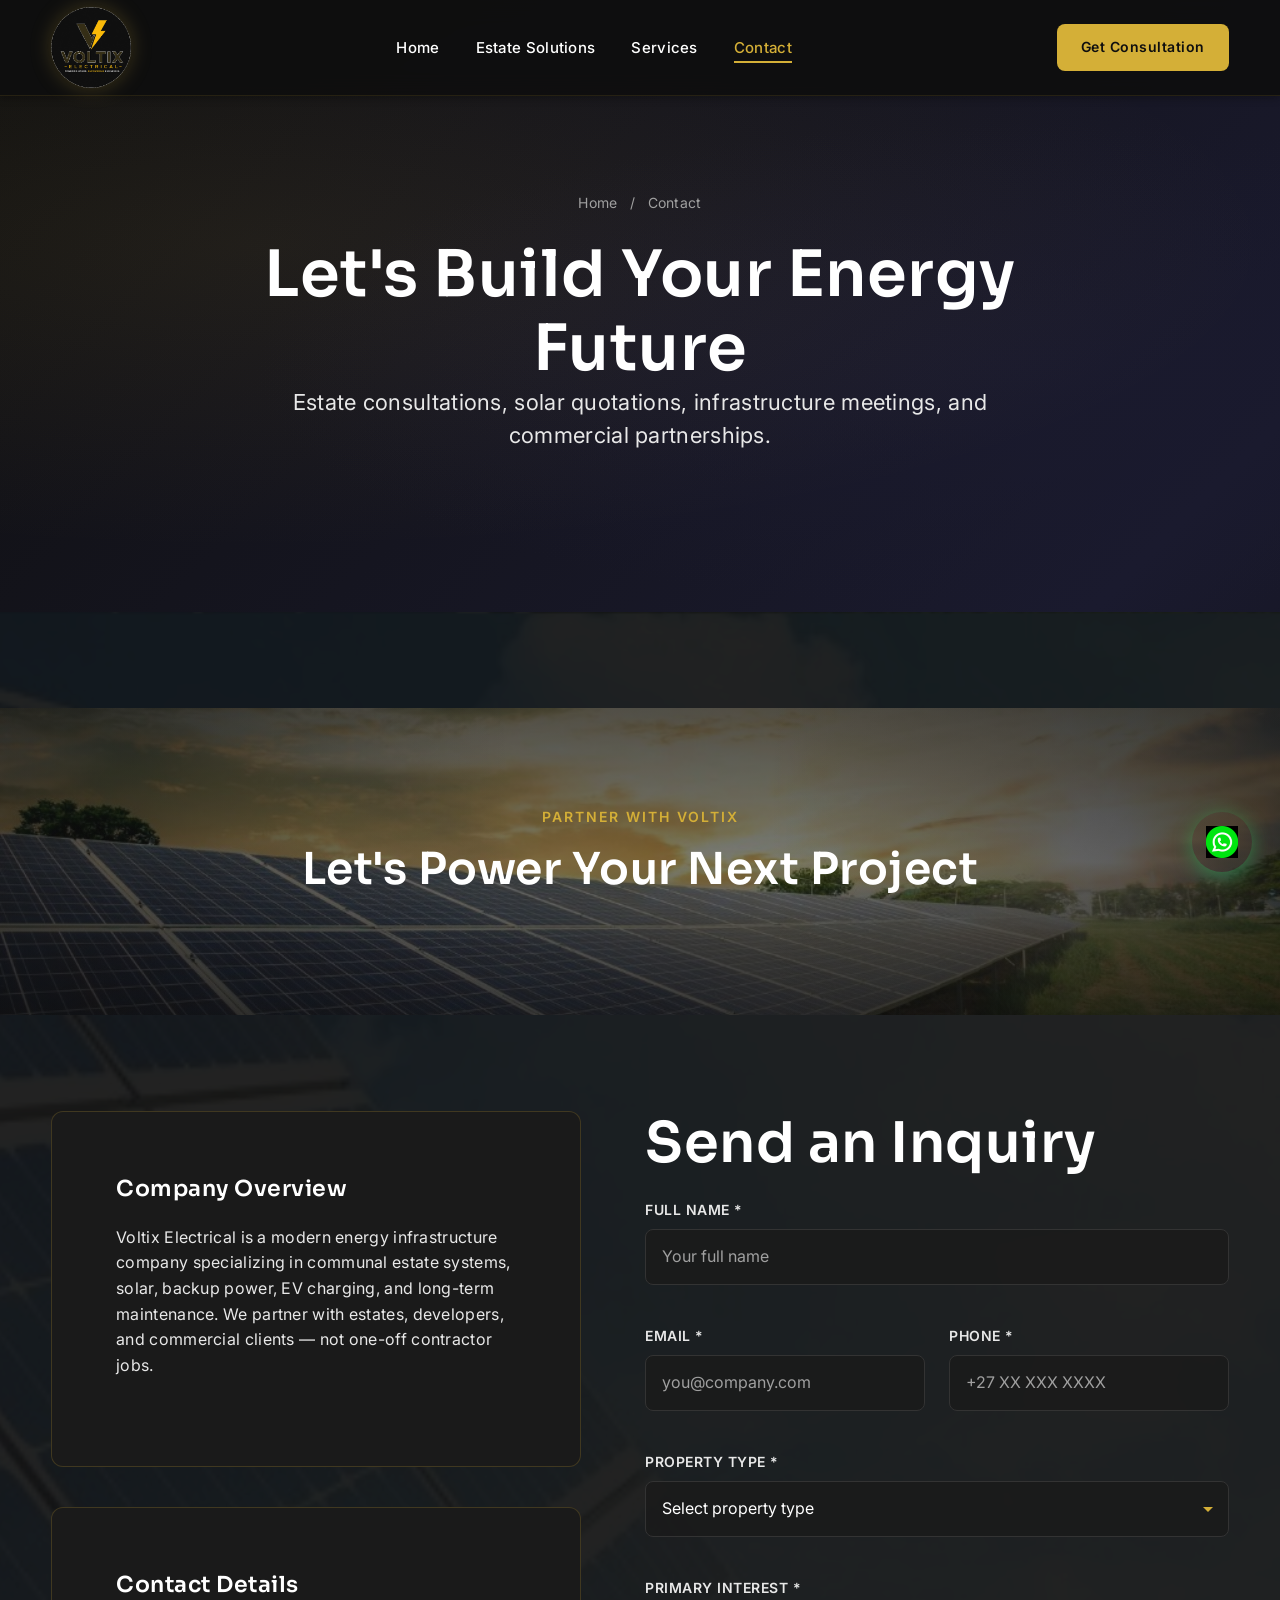
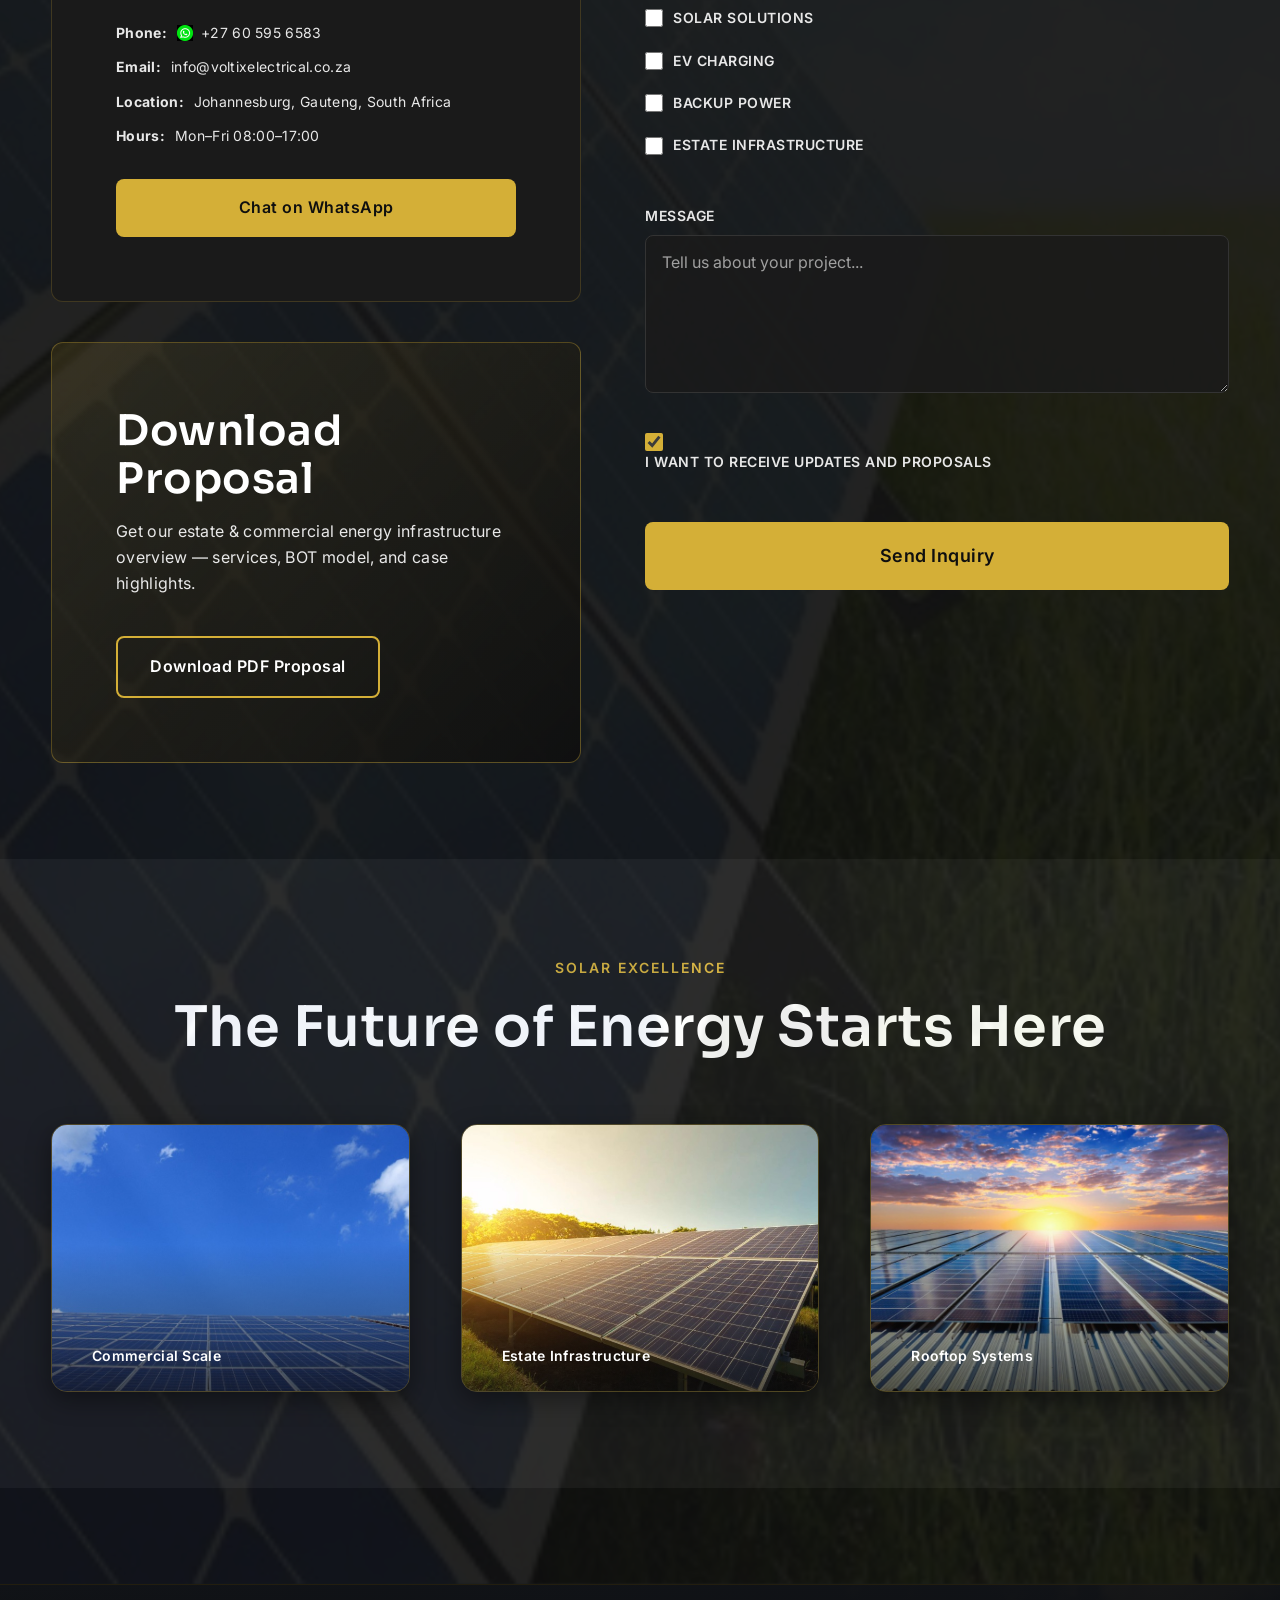
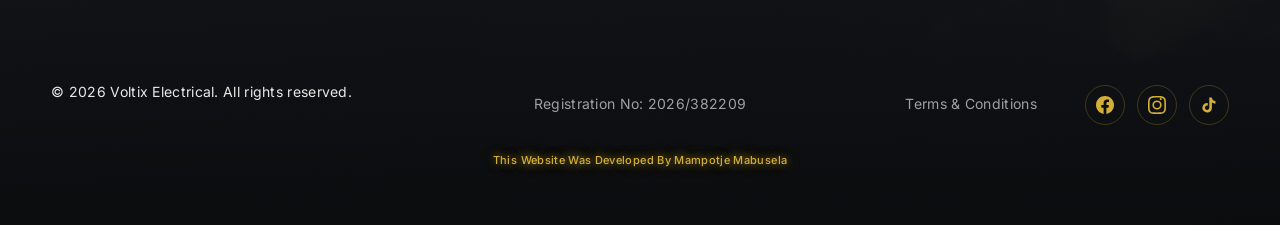
==== commit 894458d1: "Add glowing gold developer credit to site footer. Co-authored-by: Cursor <cursoragent@cursor.com>" ====
--- a/contact.html
+++ b/contact.html
@@ -176,6 +176,7 @@
           </a>
         </div>
       </div>
+      <p class="footer-credit">This Website Was Developed By Mampotje Mabusela</p>
     </div>
   </footer>
 
--- a/css/footer.css
+++ b/css/footer.css
@@ -190,6 +190,44 @@
   display: block;
 }
 
+.footer-credit {
+  width: 100%;
+  margin: var(--spacing-md) 0 0;
+  padding: 0 var(--site-gutter) var(--spacing-sm);
+  text-align: center;
+  font-size: 11px;
+  font-weight: 500;
+  letter-spacing: 0.35px;
+  color: var(--color-gold);
+  text-shadow:
+    0 0 8px rgba(212, 175, 55, 0.65),
+    0 0 16px rgba(212, 175, 55, 0.4),
+    0 0 24px rgba(212, 175, 55, 0.2);
+  animation: footerCreditGlow 2.8s ease-in-out infinite alternate;
+}
+
+@keyframes footerCreditGlow {
+  from {
+    color: #c9a227;
+    text-shadow:
+      0 0 6px rgba(212, 175, 55, 0.5),
+      0 0 12px rgba(212, 175, 55, 0.28);
+  }
+  to {
+    color: #e8c84a;
+    text-shadow:
+      0 0 10px rgba(232, 200, 74, 0.9),
+      0 0 20px rgba(212, 175, 55, 0.55),
+      0 0 32px rgba(212, 175, 55, 0.3);
+  }
+}
+
+@media (prefers-reduced-motion: reduce) {
+  .footer-credit {
+    animation: none;
+  }
+}
+
 @media (max-width: 900px) {
   .footer-grid {
     grid-template-columns: 1fr 1fr;
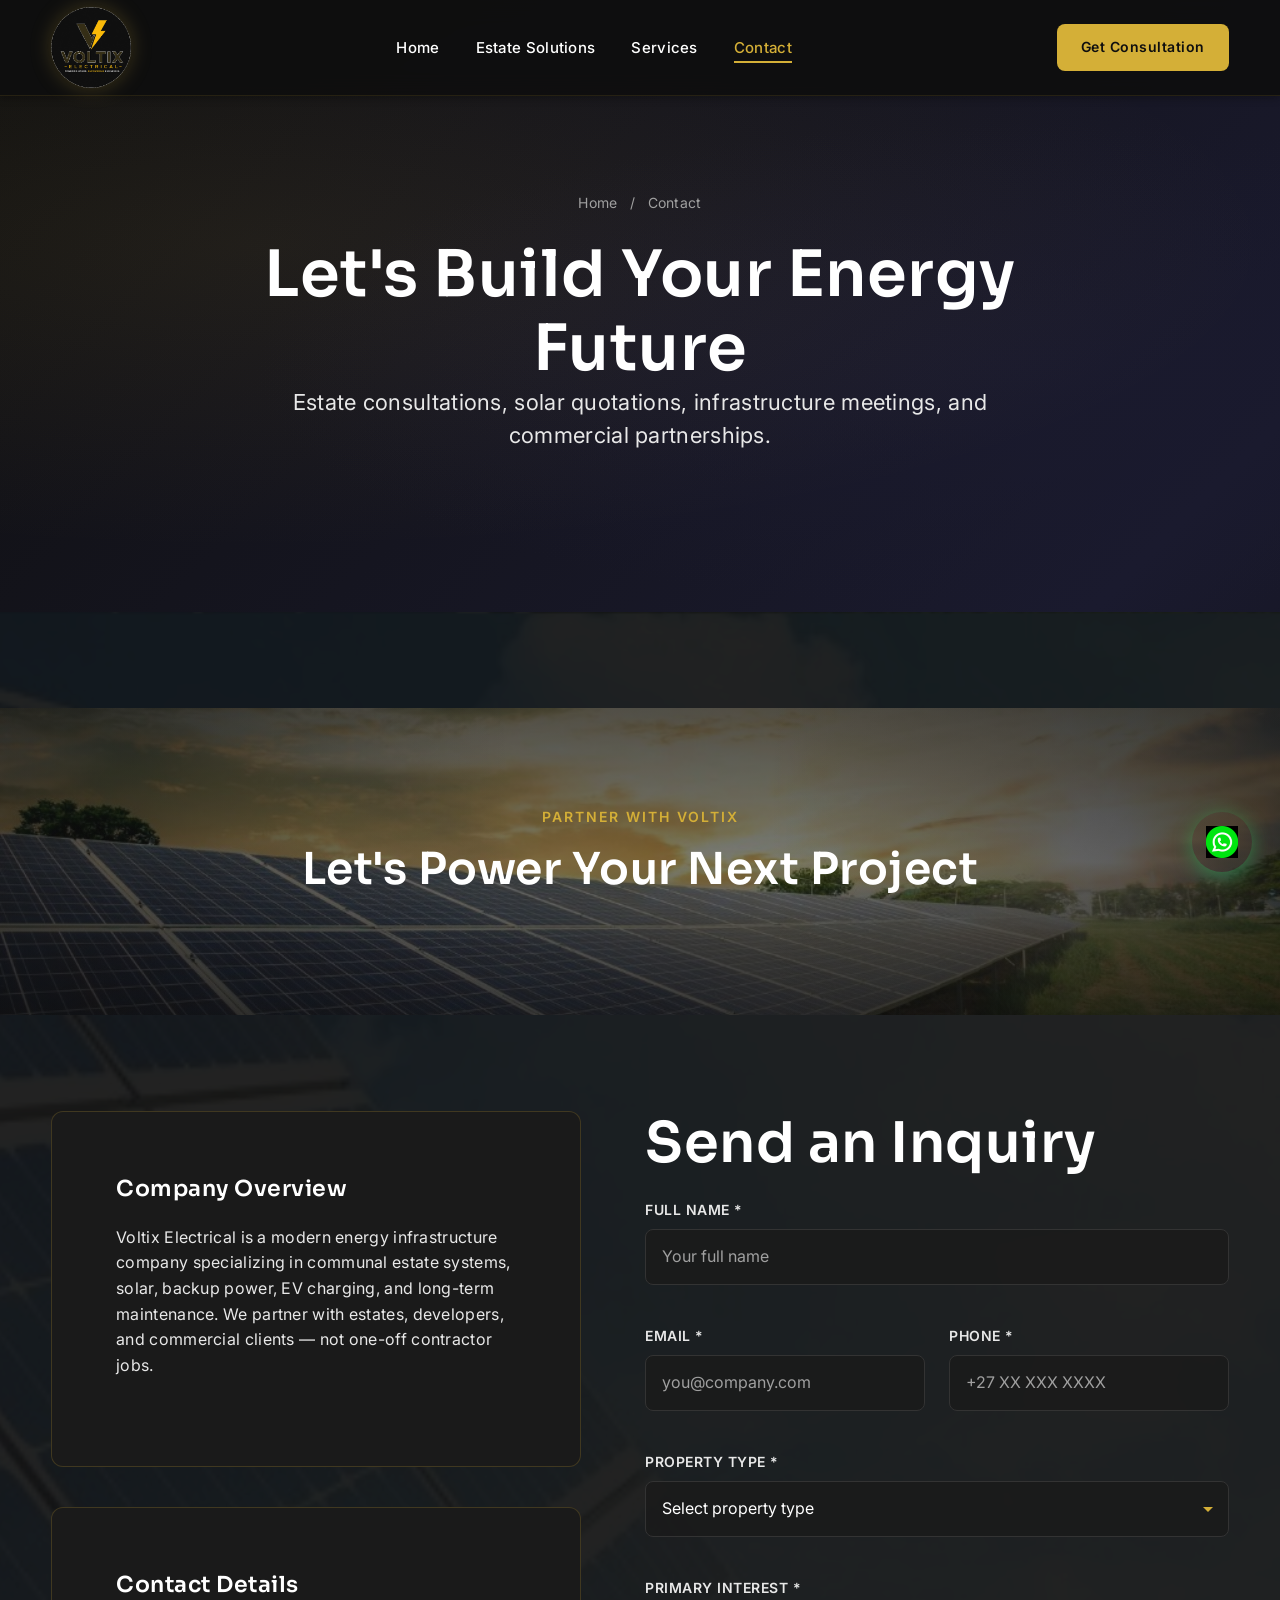
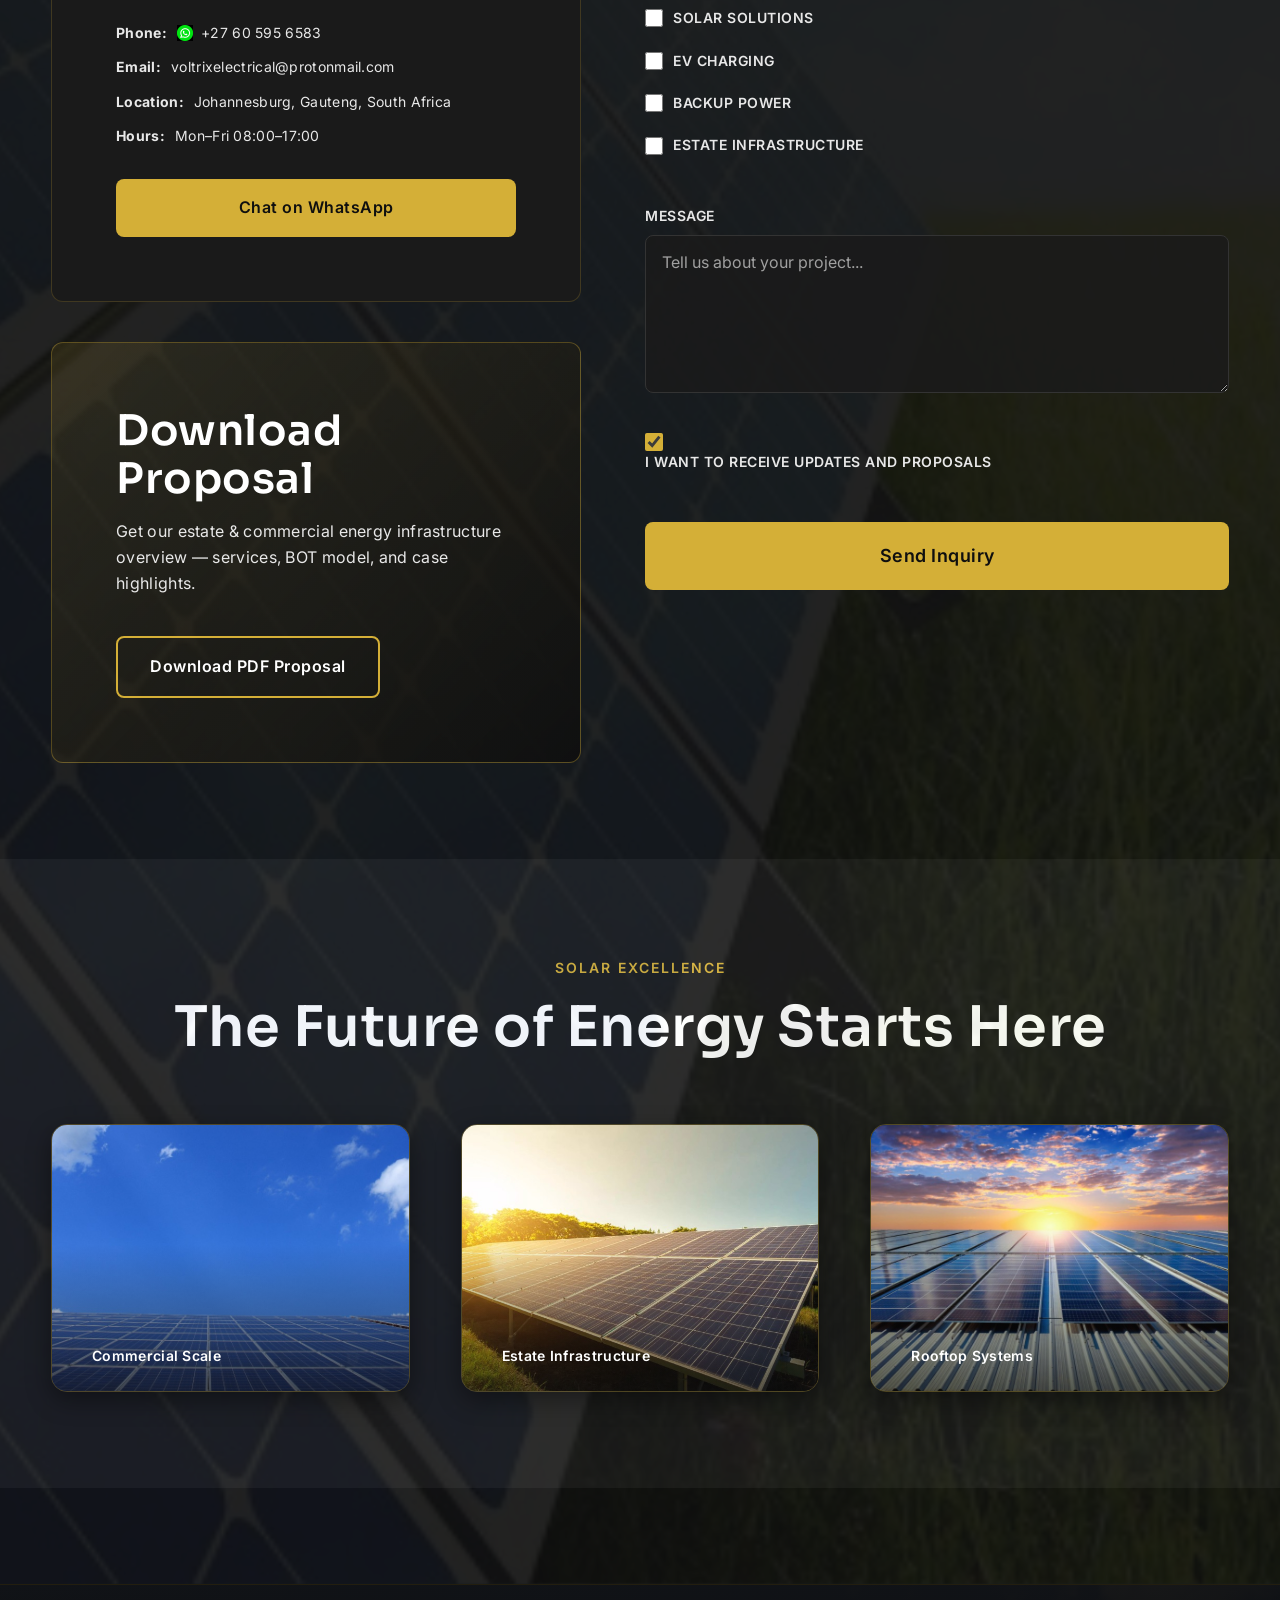
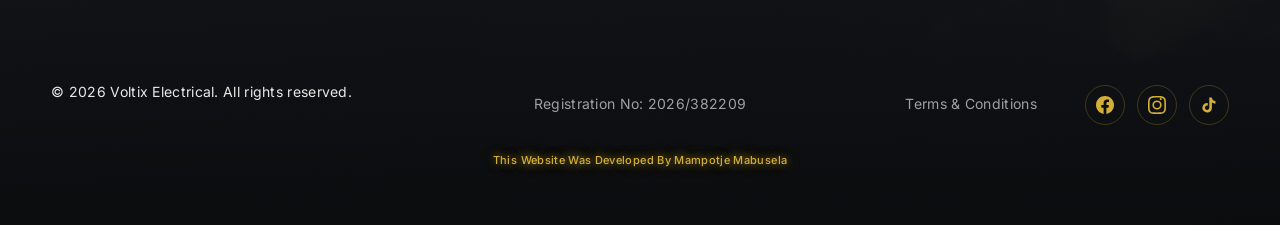
==== commit 2266b8b2: "Route contact inquiries to ProtonMail and update site email. Replace info@voltixelectrical.co.za wit" ====
--- a/contact.html
+++ b/contact.html
@@ -70,7 +70,7 @@
           <h3>Contact Details</h3>
           <ul class="footer-contact" style="list-style:none;">
             <li><strong>Phone:</strong> <a href="https://wa.me/27605956583" class="footer-whatsapp-link" target="_blank" rel="noopener noreferrer"><img src="assets/images/whatsapp-icon.png" alt="" class="whatsapp-icon" width="16" height="16" aria-hidden="true">+27 60 595 6583</a></li>
-            <li><strong>Email:</strong> info@voltixelectrical.co.za</li>
+            <li><strong>Email:</strong> <a href="mailto:voltrixelectrical@protonmail.com">voltrixelectrical@protonmail.com</a></li>
             <li><strong>Location:</strong> Johannesburg, Gauteng, South Africa</li>
             <li><strong>Hours:</strong> Mon–Fri 08:00–17:00</li>
           </ul>
@@ -131,7 +131,8 @@
             <label for="subscribe">I want to receive updates and proposals</label>
           </div>
           <button type="submit" class="btn btn-primary btn-lg" style="width:100%;">Send Inquiry</button>
-          <div class="form-message success-message" id="successMessage">Thank you! We will be in touch within 24 hours.</div>
+          <div class="error-message form-submit-error" id="formSubmitError" role="alert"></div>
+          <div class="form-message success-message" id="successMessage">Thank you! Your inquiry was sent to voltrixelectrical@protonmail.com. We will be in touch within 24 hours.</div>
         </form>
       </div>
     </div>
--- a/css/form.css
+++ b/css/form.css
@@ -125,6 +125,15 @@
   color: #4caf50;
 }
 
+.error-message.form-submit-error {
+  text-align: center;
+  margin-top: var(--spacing-md);
+  padding: 14px;
+  border-radius: 8px;
+  background: rgba(255, 107, 107, 0.08);
+  border: 1px solid rgba(255, 107, 107, 0.35);
+}
+
 @media (max-width: 600px) {
   .form-row {
     grid-template-columns: 1fr;
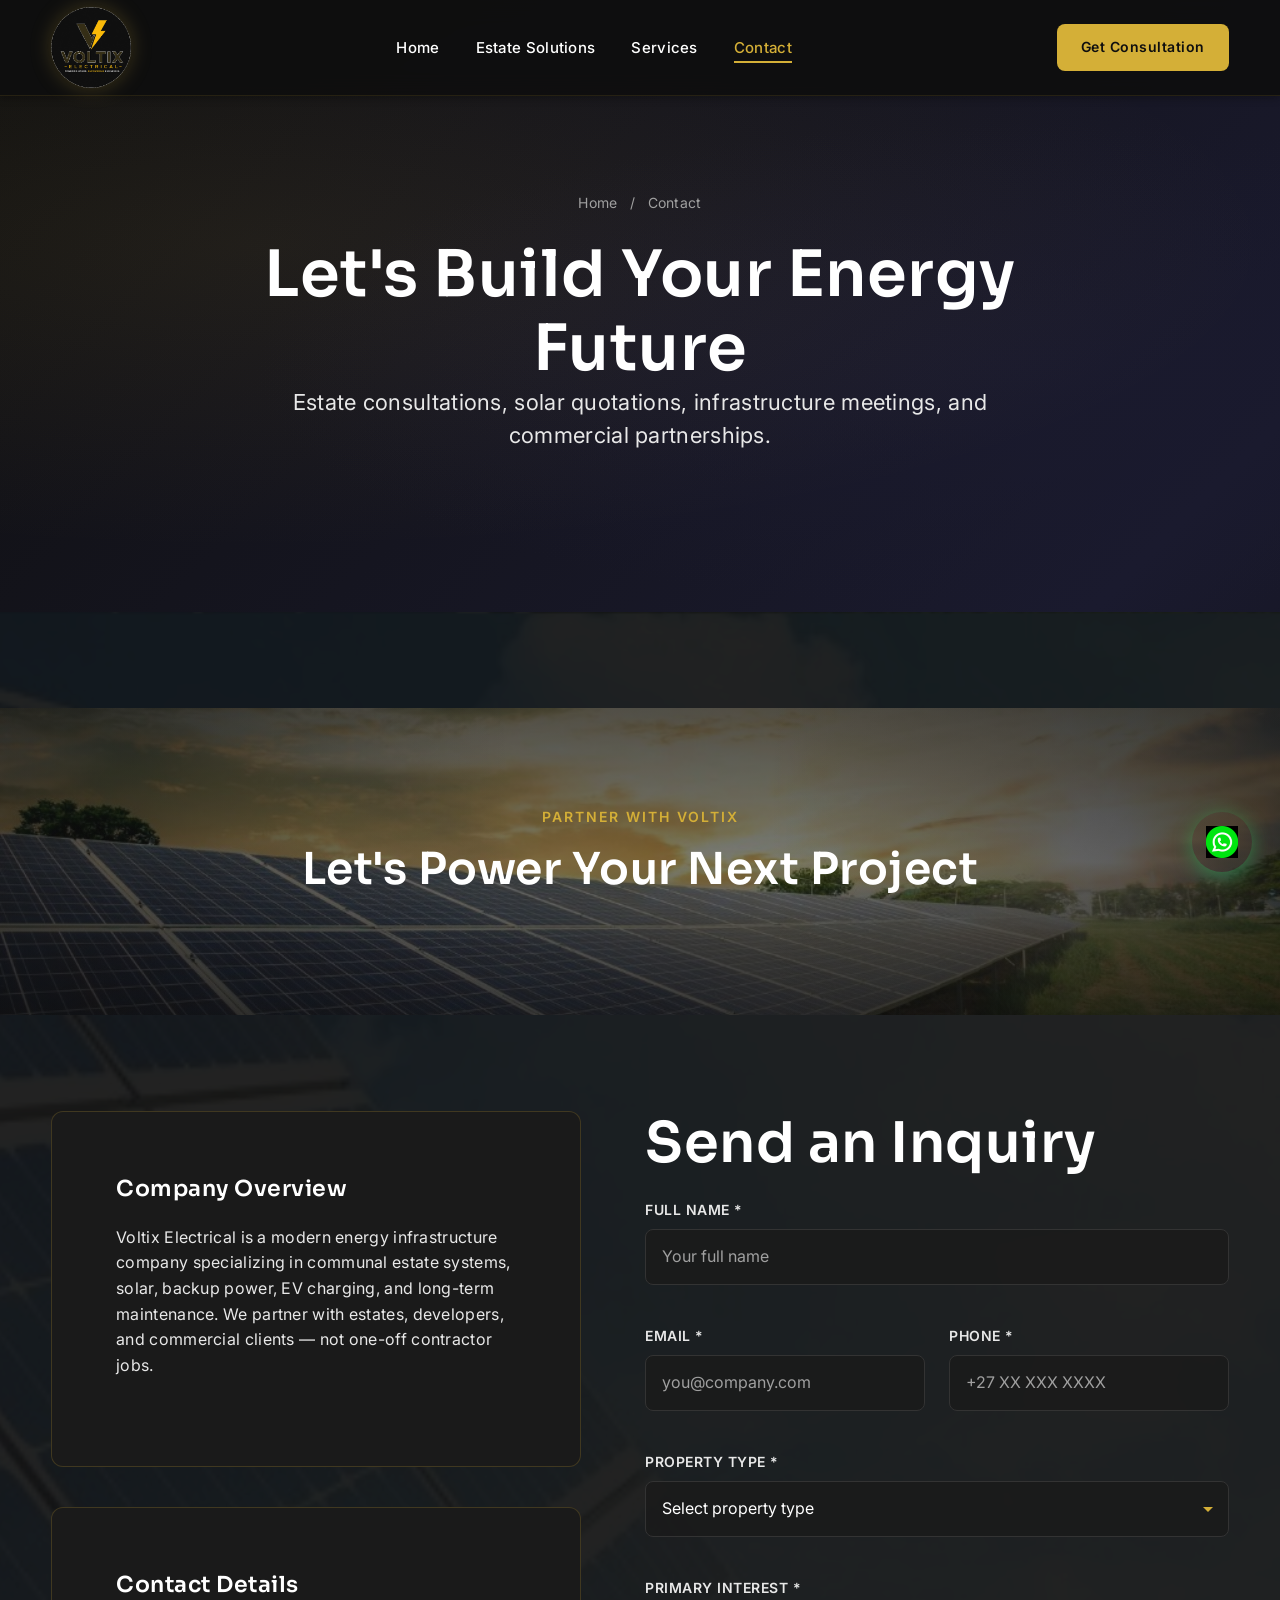
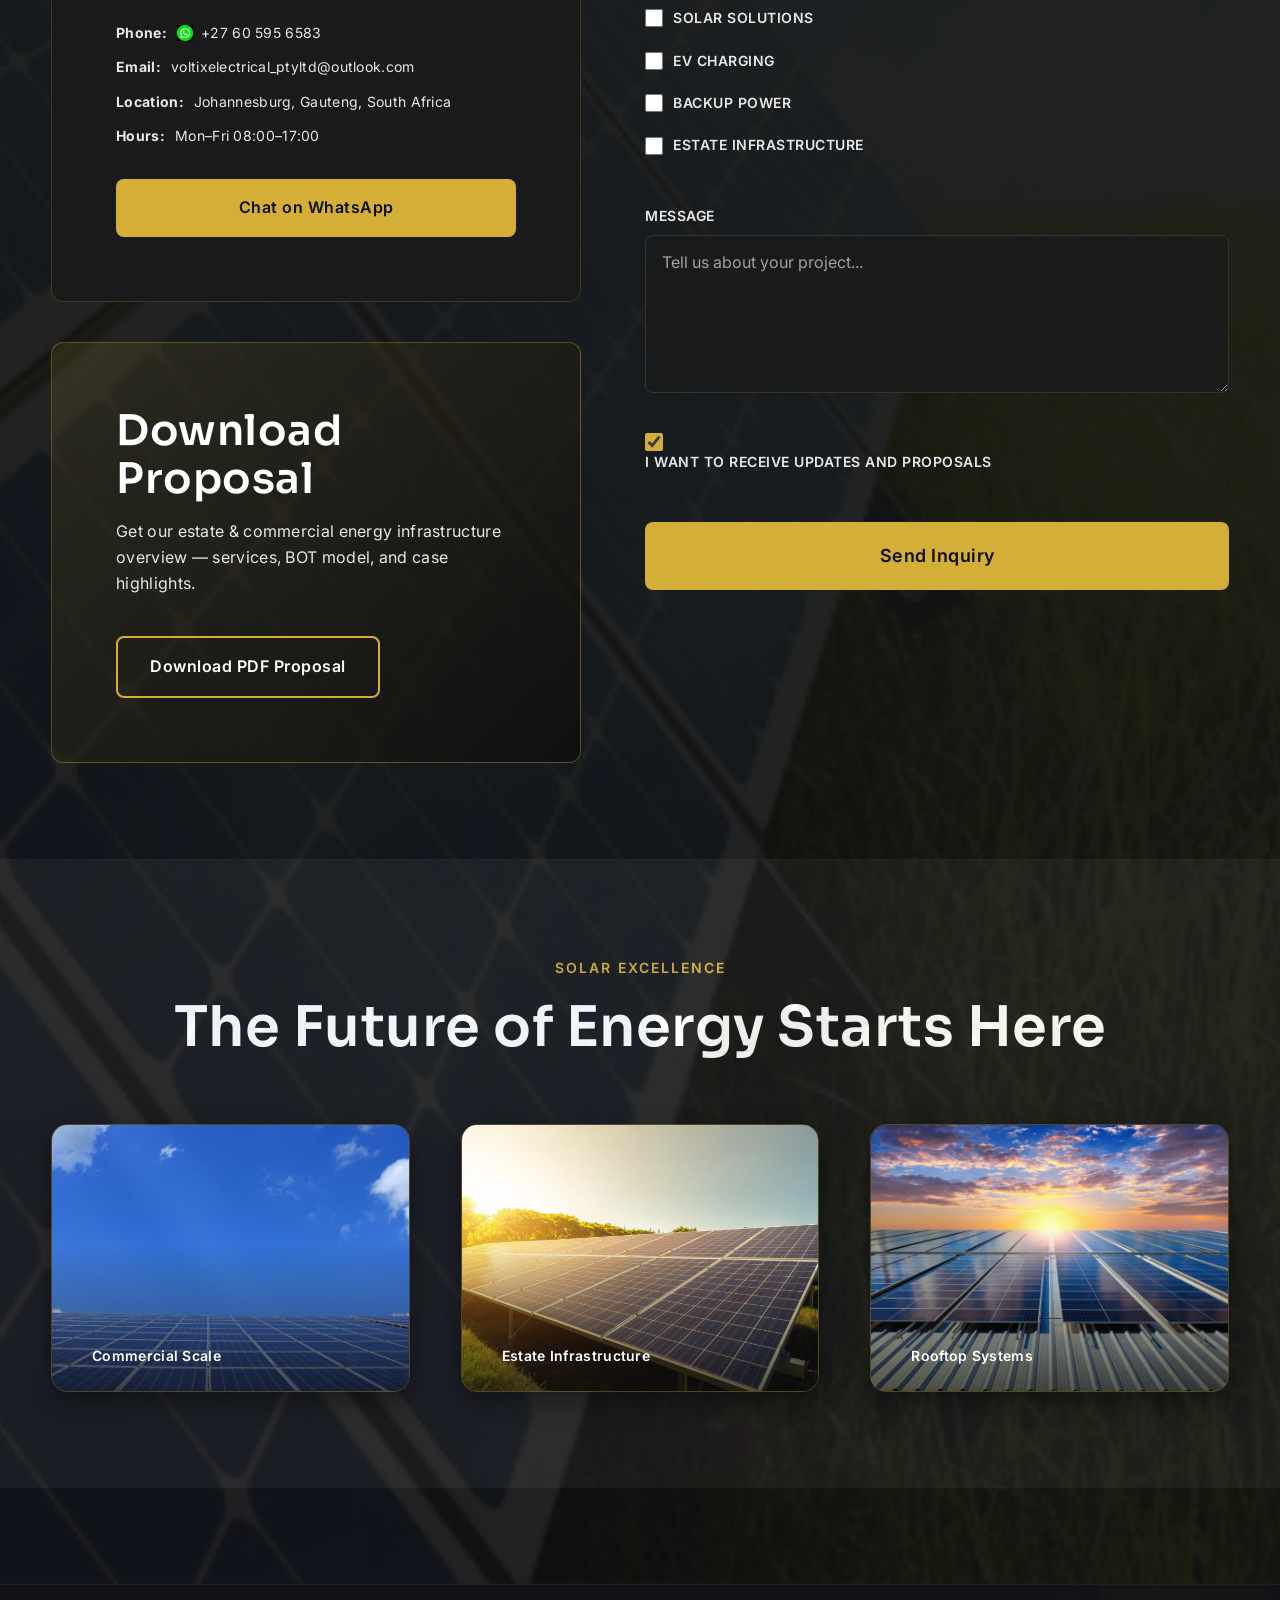
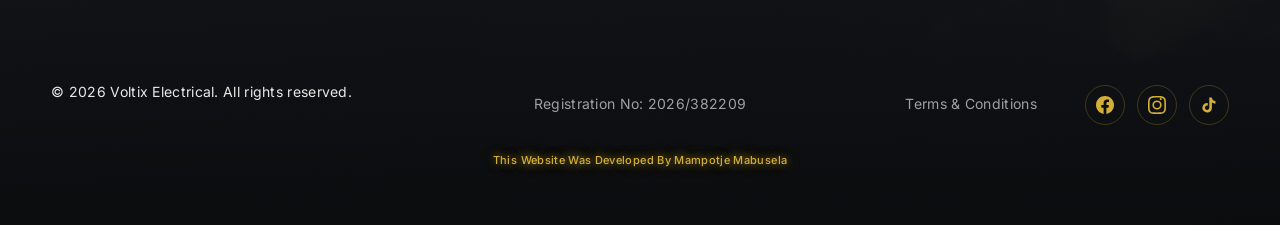
==== commit 3fc0e02e: "Update business email to Outlook for site and inquiries. Replace voltrixelectrical@protonmail.com wi" ====
--- a/contact.html
+++ b/contact.html
@@ -70,7 +70,7 @@
           <h3>Contact Details</h3>
           <ul class="footer-contact" style="list-style:none;">
             <li><strong>Phone:</strong> <a href="https://wa.me/27605956583" class="footer-whatsapp-link" target="_blank" rel="noopener noreferrer"><img src="assets/images/whatsapp-icon.png" alt="" class="whatsapp-icon" width="16" height="16" aria-hidden="true">+27 60 595 6583</a></li>
-            <li><strong>Email:</strong> <a href="mailto:voltrixelectrical@protonmail.com">voltrixelectrical@protonmail.com</a></li>
+            <li><strong>Email:</strong> <a href="mailto:voltixelectrical_ptyltd@outlook.com">voltixelectrical_ptyltd@outlook.com</a></li>
             <li><strong>Location:</strong> Johannesburg, Gauteng, South Africa</li>
             <li><strong>Hours:</strong> Mon–Fri 08:00–17:00</li>
           </ul>
@@ -132,7 +132,7 @@
           </div>
           <button type="submit" class="btn btn-primary btn-lg" style="width:100%;">Send Inquiry</button>
           <div class="error-message form-submit-error" id="formSubmitError" role="alert"></div>
-          <div class="form-message success-message" id="successMessage">Thank you! Your inquiry was sent to voltrixelectrical@protonmail.com. We will be in touch within 24 hours.</div>
+          <div class="form-message success-message" id="successMessage">Thank you! Your inquiry was sent to voltixelectrical_ptyltd@outlook.com. We will be in touch within 24 hours.</div>
         </form>
       </div>
     </div>
@@ -186,6 +186,7 @@
   </a>
   <script src="js/navigation.js"></script>
   <script src="js/scroll-animations.js"></script>
+  <script src="js/site-config.js"></script>
   <script src="js/form-handler.js"></script>
   <script src="js/main.js"></script>
 </body>
